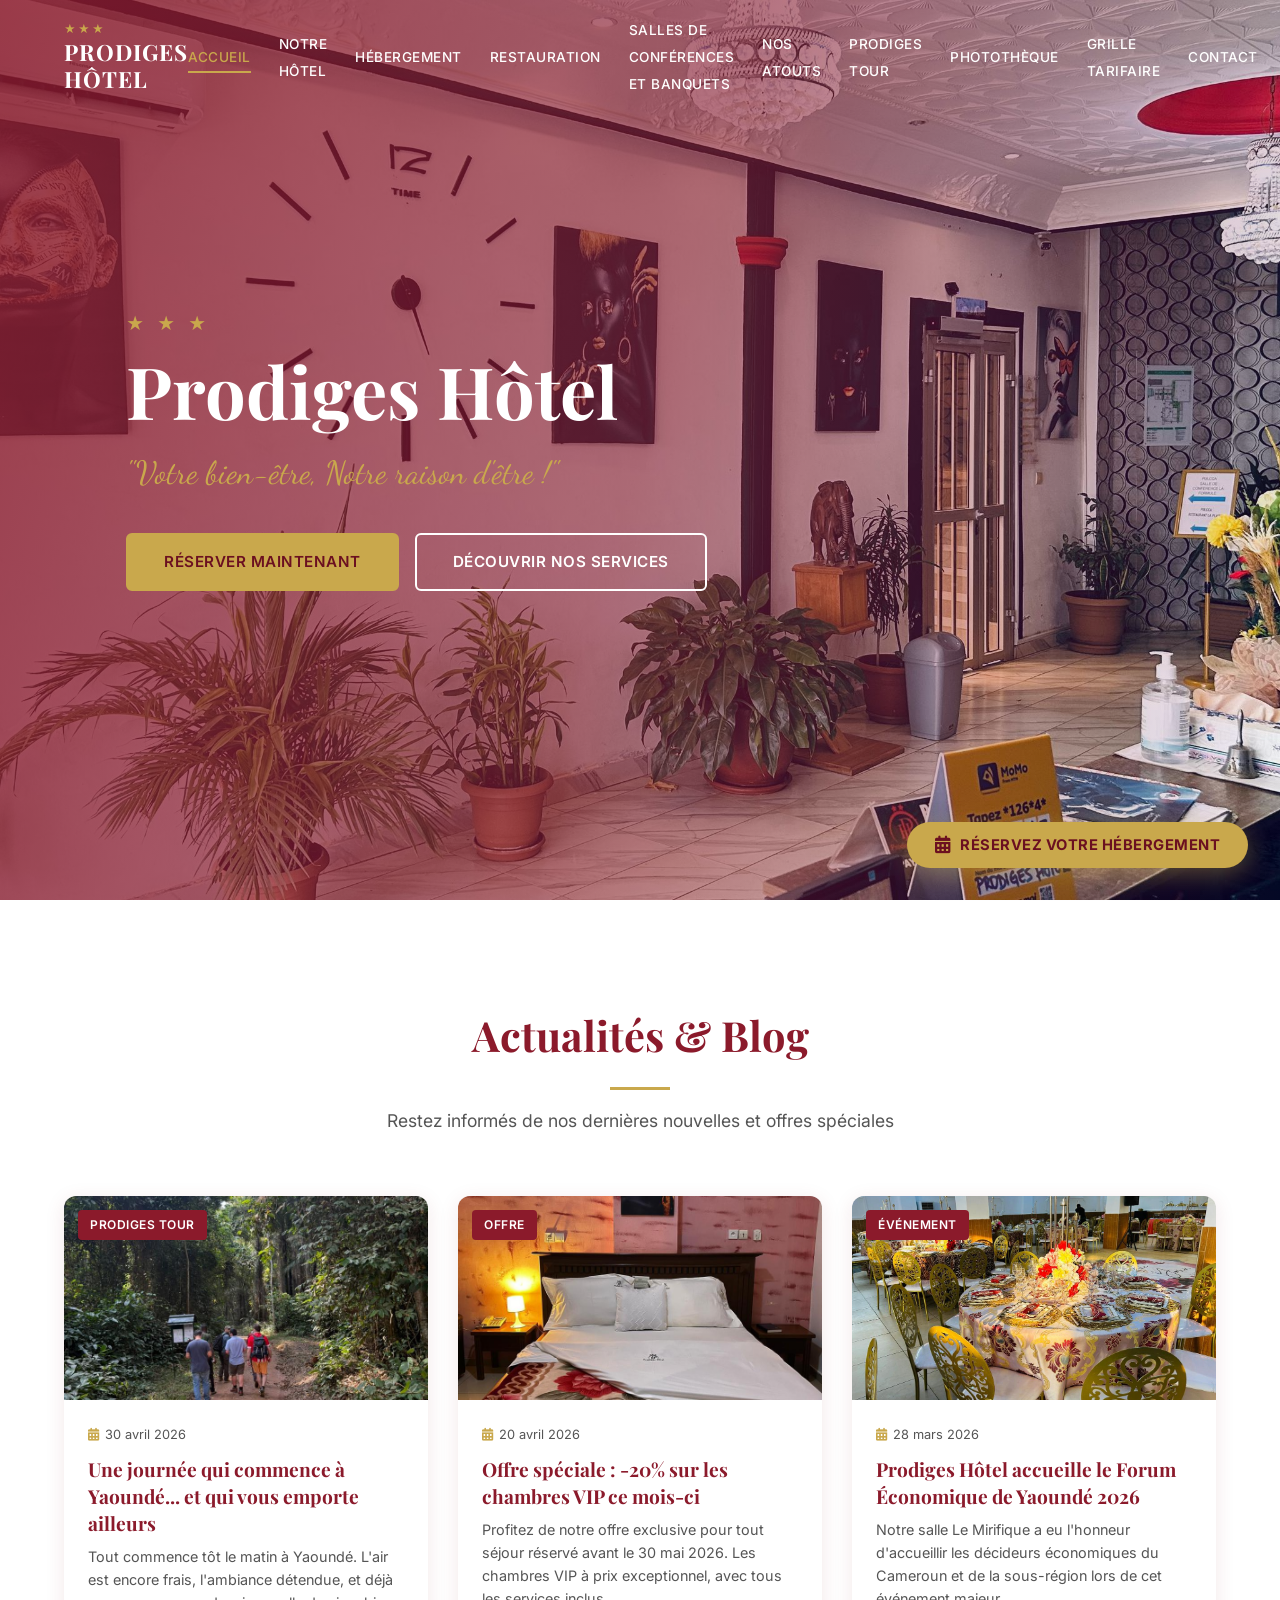
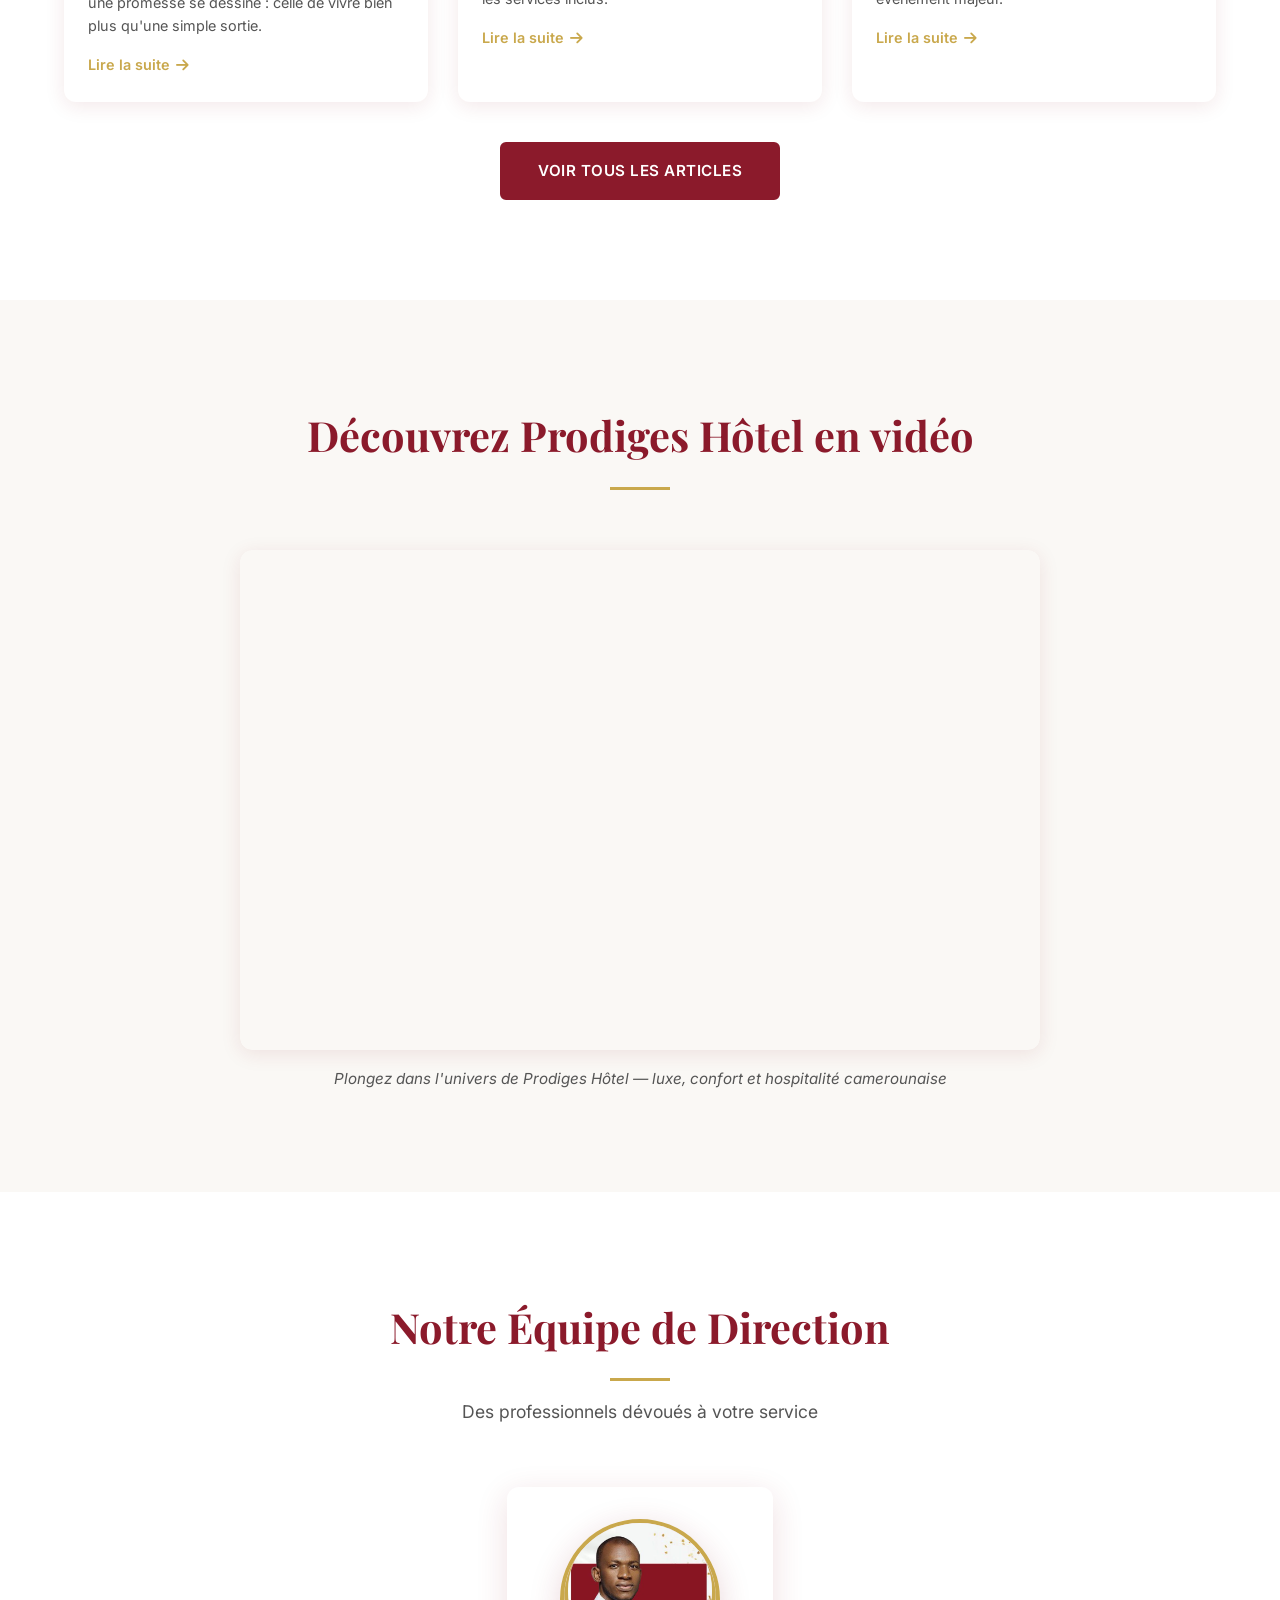
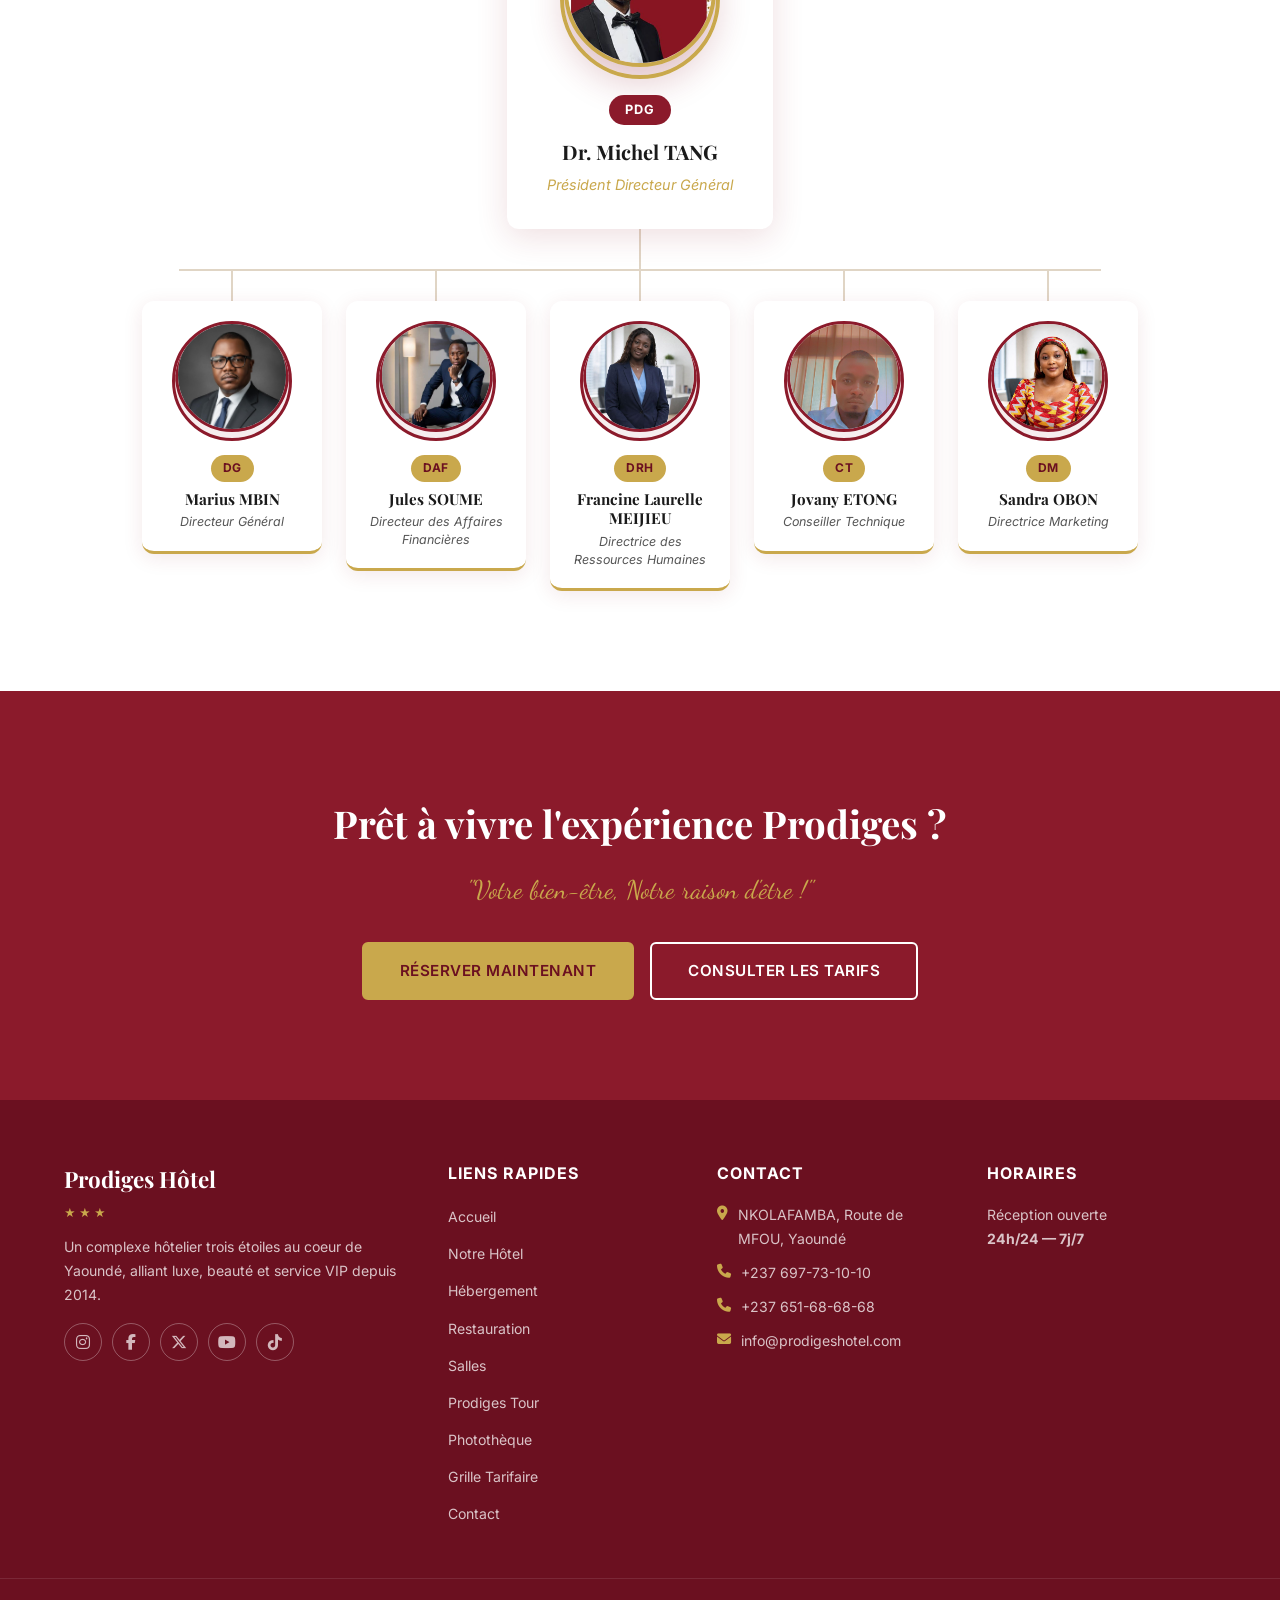
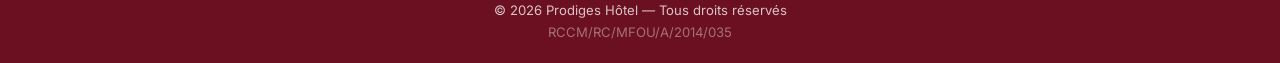
==== index.html @ 9b5c250e "feat: apply 9 corrections — new pricing, room types, esplanade merge, bar, photothèque page CORRECTI" ====
<!DOCTYPE html>
<html lang="fr">
<head>
  <meta charset="UTF-8">
  <meta name="viewport" content="width=device-width, initial-scale=1.0">
  <title>Prodiges Hôtel ★★★ — Yaoundé, Cameroun</title>
  <link rel="preconnect" href="https://fonts.googleapis.com">
  <link rel="preconnect" href="https://fonts.gstatic.com" crossorigin>
  <link href="https://fonts.googleapis.com/css2?family=Dancing+Script:wght@400;700&family=Inter:wght@300;400;500;600;700&family=Playfair+Display:ital,wght@0,400;0,700;1,400&display=swap" rel="stylesheet">
  <link rel="stylesheet" href="https://cdnjs.cloudflare.com/ajax/libs/font-awesome/6.5.1/css/all.min.css">
  <link rel="stylesheet" href="style.css">
</head>
<body>

  <!-- Navigation -->
  <nav id="navbar">
    <div class="container nav-container">
      <a href="index.html" class="logo">
        <div>
          <div class="logo-stars">★★★</div>
          <div class="logo-text">Prodiges Hôtel</div>
        </div>
      </a>
      <button class="hamburger" id="hamburger" aria-label="Menu">
        <span></span><span></span><span></span>
      </button>
      <ul class="nav-links" id="nav-links">
        <li><a href="index.html" class="active">Accueil</a></li>
        <li><a href="notre-hotel.html">Notre Hôtel</a></li>
        <li><a href="hebergement.html">Hébergement</a></li>
        <li><a href="restauration.html">Restauration</a></li>
        <li><a href="salles.html">Salles de conférences et banquets</a></li>
        <li><a href="nos-atouts.html">Nos Atouts</a></li>
        <li><a href="prodiges-tour.html">Prodiges Tour</a></li>
        <li><a href="phototheque.html">Photothèque</a></li>
        <li><a href="tarifs.html">Grille Tarifaire</a></li>
        <li><a href="contact.html">Contact</a></li>
      </ul>
    </div>
  </nav>

  <!-- Hero (conservé tel quel) -->
  <section id="hero">
    <div class="hero-bg"></div>
    <div class="hero-overlay"></div>
    <div class="hero-content">
      <div class="hero-stars">★ ★ ★</div>
      <h1>Prodiges Hôtel</h1>
      <p class="hero-slogan">"Votre bien-être, Notre raison d'être !"</p>
      <div class="hero-buttons">
        <a href="#" class="btn btn-primary" onclick="event.preventDefault();document.getElementById('floating-reserve-btn').click();">Réserver maintenant</a>
        <a href="nos-atouts.html" class="btn btn-outline">Découvrir nos services</a>
      </div>
    </div>
  </section>

  <!-- SECTION A — Blog / Actualités -->
  <section class="section-padding bg-white">
    <div class="container">
      <div class="section-header">
        <h2>Actualités & Blog</h2>
        <span class="accent-line"></span>
        <p>Restez informés de nos dernières nouvelles et offres spéciales</p>
      </div>

      <div class="blog-grid">
        <!-- Article 1 -->
        <article class="blog-card fade-in">
          <div class="blog-card-img">
            <img src="images/tour/hero-tour.jpeg" alt="Prodiges Tour" onerror="this.style.display='none';this.nextElementSibling.style.display='flex';">
            <div class="carousel-placeholder" style="display:none;min-height:200px;"><i class="fas fa-camera"></i><span>Photo bientôt disponible</span></div>
            <span class="blog-badge">Prodiges Tour</span>
          </div>
          <div class="blog-card-body">
            <div class="blog-date"><i class="fas fa-calendar-alt"></i> 30 avril 2026</div>
            <h3>Une journée qui commence à Yaoundé... et qui vous emporte ailleurs</h3>
            <p>Tout commence tôt le matin à Yaoundé. L'air est encore frais, l'ambiance détendue, et déjà une promesse se dessine : celle de vivre bien plus qu'une simple sortie.</p>
            <a href="prodiges-tour.html" class="blog-link">Lire la suite <i class="fas fa-arrow-right"></i></a>
          </div>
        </article>

        <!-- Article 2 -->
        <article class="blog-card fade-in">
          <div class="blog-card-img">
            <img src="images/hebergement/vip-1.jpeg" alt="Offre VIP" onerror="this.style.display='none';this.nextElementSibling.style.display='flex';">
            <div class="carousel-placeholder" style="display:none;min-height:200px;"><i class="fas fa-camera"></i><span>Photo bientôt disponible</span></div>
            <span class="blog-badge">Offre</span>
          </div>
          <div class="blog-card-body">
            <div class="blog-date"><i class="fas fa-calendar-alt"></i> 20 avril 2026</div>
            <h3>Offre spéciale : -20% sur les chambres VIP ce mois-ci</h3>
            <p>Profitez de notre offre exclusive pour tout séjour réservé avant le 30 mai 2026. Les chambres VIP à prix exceptionnel, avec tous les services inclus.</p>
            <a href="hebergement.html" class="blog-link">Lire la suite <i class="fas fa-arrow-right"></i></a>
          </div>
        </article>

        <!-- Article 3 -->
        <article class="blog-card fade-in">
          <div class="blog-card-img">
            <img src="images/salles/mirifique-1.jpeg" alt="Forum Économique" onerror="this.style.display='none';this.nextElementSibling.style.display='flex';">
            <div class="carousel-placeholder" style="display:none;min-height:200px;"><i class="fas fa-camera"></i><span>Photo bientôt disponible</span></div>
            <span class="blog-badge">Événement</span>
          </div>
          <div class="blog-card-body">
            <div class="blog-date"><i class="fas fa-calendar-alt"></i> 28 mars 2026</div>
            <h3>Prodiges Hôtel accueille le Forum Économique de Yaoundé 2026</h3>
            <p>Notre salle Le Mirifique a eu l'honneur d'accueillir les décideurs économiques du Cameroun et de la sous-région lors de cet événement majeur.</p>
            <a href="salles.html" class="blog-link">Lire la suite <i class="fas fa-arrow-right"></i></a>
          </div>
        </article>
      </div>

      <div class="text-center" style="margin-top:10px;">
        <a href="#" class="btn btn-bordeaux" style="border-color:var(--color-primary);">Voir tous les articles</a>
      </div>
    </div>
  </section>

  <!-- Video Section -->
  <section class="section-padding bg-surface">
    <div class="container">
      <div class="section-header">
        <h2>Découvrez Prodiges Hôtel en vidéo</h2>
        <span class="accent-line"></span>
      </div>
      <div class="video-wrapper fade-in">
        <iframe
          width="100%"
          height="500"
          src="https://www.youtube.com/embed/CMqn2gkfCZU?si=ezLZo7fEZYTh0XMW"
          title="Prodiges Hôtel — Yaoundé, Cameroun"
          frameborder="0"
          allow="accelerometer; autoplay; clipboard-write; encrypted-media; gyroscope; picture-in-picture; web-share"
          referrerpolicy="strict-origin-when-cross-origin"
          allowfullscreen
          style="border-radius:12px; display:block; max-width:800px; margin:0 auto; box-shadow: 0 8px 32px rgba(139,26,43,0.15);">
        </iframe>
      </div>
      <p class="video-caption">Plongez dans l'univers de Prodiges Hôtel — luxe, confort et hospitalité camerounaise</p>
    </div>
  </section>

  <!-- SECTION B — Organigramme / Équipe Direction -->
  <section class="section-padding bg-white">
    <div class="container">
      <div class="section-header">
        <h2>Notre Équipe de Direction</h2>
        <span class="accent-line"></span>
        <p>Des professionnels dévoués à votre service</p>
      </div>
      <div class="org-chart" id="org-chart">
        <!-- Rendu dynamiquement par script.js depuis team-data.js -->
      </div>
    </div>
  </section>

  <!-- CTA Section -->
  <section class="section-padding bg-primary text-center">
    <div class="container">
      <h2 style="font-family:var(--font-heading);font-size:2.4rem;color:#fff;margin-bottom:12px;">Prêt à vivre l'expérience Prodiges ?</h2>
      <p class="script-text" style="font-size:1.6rem;margin-bottom:30px;">"Votre bien-être, Notre raison d'être !"</p>
      <div style="display:flex;gap:16px;justify-content:center;flex-wrap:wrap;">
        <a href="#" class="btn btn-primary" onclick="event.preventDefault();document.getElementById('floating-reserve-btn').click();">Réserver maintenant</a>
        <a href="tarifs.html" class="btn btn-outline">Consulter les tarifs</a>
      </div>
    </div>
  </section>

  <!-- Footer -->
  <footer id="footer">
    <div class="container footer-grid">
      <div class="footer-col">
        <h3>Prodiges Hôtel</h3>
        <div class="footer-stars">★ ★ ★</div>
        <p>Un complexe hôtelier trois étoiles au coeur de Yaoundé, alliant luxe, beauté et service VIP depuis 2014.</p>
                <div class="footer-social">
          <a href="https://www.instagram.com/prodigeshotel" aria-label="Instagram" target="_blank" rel="noopener"><i class="fab fa-instagram"></i></a>
          <a href="https://www.facebook.com/prodigeshotel" aria-label="Facebook" target="_blank" rel="noopener"><i class="fab fa-facebook-f"></i></a>
          <a href="https://x.com/prodigeshotel" aria-label="X" target="_blank" rel="noopener"><i class="fab fa-x-twitter"></i></a>
          <a href="https://www.youtube.com/@prodigeshotel" aria-label="YouTube" target="_blank" rel="noopener"><i class="fab fa-youtube"></i></a>
          <a href="https://www.tiktok.com/@prodigeshotel" aria-label="TikTok" target="_blank" rel="noopener"><i class="fab fa-tiktok"></i></a>
        </div>
      </div>
      <div class="footer-col">
        <h4>Liens Rapides</h4>
        <ul>
          <li><a href="index.html">Accueil</a></li>
          <li><a href="notre-hotel.html">Notre Hôtel</a></li>
          <li><a href="hebergement.html">Hébergement</a></li>
          <li><a href="restauration.html">Restauration</a></li>
          <li><a href="salles.html">Salles</a></li>
          <li><a href="prodiges-tour.html">Prodiges Tour</a></li>
          <li><a href="phototheque.html">Photothèque</a></li>
          <li><a href="tarifs.html">Grille Tarifaire</a></li>
          <li><a href="contact.html">Contact</a></li>
        </ul>
      </div>
      <div class="footer-col">
        <h4>Contact</h4>
        <div class="footer-contact-item"><i class="fas fa-location-dot"></i><span>NKOLAFAMBA, Route de MFOU, Yaoundé</span></div>
        <div class="footer-contact-item"><i class="fas fa-phone"></i><span>+237 697-73-10-10</span></div>
        <div class="footer-contact-item"><i class="fas fa-phone"></i><span>+237 651-68-68-68</span></div>
        <div class="footer-contact-item"><i class="fas fa-envelope"></i><span>info@prodigeshotel.com</span></div>
      </div>
      <div class="footer-col">
        <h4>Horaires</h4>
        <p>Réception ouverte<br><strong>24h/24 — 7j/7</strong></p>
      </div>
    </div>
    <div class="footer-bottom">
      <div class="container">
        <p>&copy; 2026 Prodiges Hôtel — Tous droits réservés</p>
        <span>RCCM/RC/MFOU/A/2014/035</span>
      </div>
    </div>
  </footer>

  <!-- Bouton Flottant Réserver -->
  <button class="floating-reserve" id="floating-reserve-btn" aria-label="Réservez votre hébergement">
    <i class="fas fa-calendar-days"></i>
    <span>Réservez votre hébergement</span>
  </button>

  <!-- Modal Réservation -->
  <div class="modal-overlay" id="reservation-modal">
    <div class="modal">
      <button class="modal-close" id="modal-close" aria-label="Fermer">&times;</button>
      <h2>Réservation</h2>
      <p class="modal-subtitle">Remplissez le formulaire ci-dessous et notre équipe vous contactera.</p>
      <form id="reservation-form">
        <div class="form-group">
          <label for="res-name">Nom complet</label>
          <input type="text" id="res-name" name="name" required placeholder="Jean Kamga">
        </div>
        <div class="form-row">
          <div class="form-group">
            <label for="res-email">Email</label>
            <input type="email" id="res-email" name="email" required placeholder="jean@email.com">
          </div>
          <div class="form-group">
            <label for="res-whatsapp">Numéro WhatsApp</label>
            <input type="tel" id="res-whatsapp" name="whatsapp" placeholder="+237 6XX XX XX XX">
          </div>
        </div>
        <div class="form-group">
          <label for="res-pays">Pays</label>
          <input type="text" id="res-pays" name="pays" placeholder="Votre pays">
        </div>
        <div class="form-row">
          <div class="form-group">
            <label for="res-checkin">Date d'arrivée</label>
            <input type="date" id="res-checkin" name="checkin" required>
          </div>
          <div class="form-group">
            <label for="res-checkout">Date de départ</label>
            <input type="date" id="res-checkout" name="checkout" required>
          </div>
        </div>
        <div class="form-row">
          <div class="form-group">
            <label for="res-room">Type de chambre</label>
            <select id="res-room" name="room" required>
              <option value="">Sélectionnez</option>
              <option value="eco-s">Chambre ECO (Eco S)</option>
              <option value="eco-plus">Chambre ECO (ECO+)</option>
              <option value="majestueuse-vip">Chambre majestueuse (VIP)</option>
              <option value="majestueuse-vip-plus">Chambre majestueuse (VIP+)</option>
              <option value="pmr">Chambre PMR</option>
              <option value="ultra-spacieuse">Chambre ultra spacieuse</option>
              <option value="suite-junior">Suite Junior</option>
              <option value="ministerielle">Suite Ministérielle</option>
              <option value="presidentielle">Suite Présidentielle</option>
            </select>
          </div>
          <div class="form-group">
            <label for="res-guests">Nombre de personnes</label>
            <input type="number" id="res-guests" name="guests" min="1" max="10" value="2">
          </div>
        </div>
        <div class="modal-buttons">
          <button type="submit" class="btn btn-bordeaux">Confirmer la demande</button>
          <button type="button" class="btn-cancel" id="modal-cancel">Annuler</button>
        </div>
      </form>
    </div>
  </div>

  <script src="team-data.js"></script>
  <script src="script.js"></script>
  <script src="carousel.js"></script>
</body>
</html>
---- style.css ----
/* ===========================
   CSS Variables & Reset
   =========================== */
:root {
  --color-primary: #8B1A2B;
  --color-primary-dark: #6B1020;
  --color-accent: #C9A84C;
  --color-accent-light: #E8C96A;
  --color-bg: #FFFFFF;
  --color-surface: #FAF8F5;
  --color-text: #1A1A1A;
  --color-text-muted: #555555;
  --color-text-light: #FFFFFF;
  --color-divider: #E0D5C5;

  --font-heading: 'Playfair Display', Georgia, serif;
  --font-body: 'Inter', 'Segoe UI', sans-serif;
  --font-script: 'Dancing Script', cursive;

  --radius-card: 12px;
  --shadow-card: 0 4px 20px rgba(139, 26, 43, 0.10);
  --shadow-hover: 0 8px 30px rgba(139, 26, 43, 0.18);
  --transition: 0.3s ease;
}

*, *::before, *::after {
  margin: 0;
  padding: 0;
  box-sizing: border-box;
}

html { scroll-behavior: smooth; }

body {
  font-family: var(--font-body);
  color: var(--color-text);
  line-height: 1.7;
  overflow-x: hidden;
  background: var(--color-bg);
}

img { max-width: 100%; display: block; }
a { text-decoration: none; color: inherit; }
ul { list-style: none; }

/* ===========================
   Utilities
   =========================== */
.container {
  max-width: 1200px;
  margin: 0 auto;
  padding: 0 24px;
}

.section-padding {
  padding: 100px 0;
}

.bg-surface { background: var(--color-surface); }
.bg-white { background: var(--color-bg); }
.bg-primary { background: var(--color-primary); }
.bg-primary-dark { background: var(--color-primary-dark); }

.text-center { text-align: center; }
.text-white { color: var(--color-text-light); }
.text-accent { color: var(--color-accent); }
.text-muted { color: var(--color-text-muted); }

.section-header {
  text-align: center;
  margin-bottom: 60px;
}

.section-header h2 {
  font-family: var(--font-heading);
  font-size: 2.6rem;
  color: var(--color-primary);
  margin-bottom: 8px;
}

.section-header .accent-line {
  display: block;
  width: 60px;
  height: 3px;
  background: var(--color-accent);
  margin: 16px auto;
}

.section-header p {
  color: var(--color-text-muted);
  font-size: 1.1rem;
  max-width: 600px;
  margin: 0 auto;
}

.section-header.light h2 { color: var(--color-text-light); }
.section-header.light p { color: rgba(255,255,255,0.7); }

.script-text {
  font-family: var(--font-script);
  color: var(--color-accent);
}

/* Buttons */
.btn {
  display: inline-block;
  padding: 14px 36px;
  font-family: var(--font-body);
  font-size: 0.95rem;
  font-weight: 600;
  border: 2px solid transparent;
  border-radius: 6px;
  cursor: pointer;
  transition: all var(--transition);
  letter-spacing: 0.5px;
  text-transform: uppercase;
}

.btn-primary {
  background: var(--color-accent);
  color: var(--color-primary-dark);
  border-color: var(--color-accent);
}

.btn-primary:hover {
  background: var(--color-accent-light);
  border-color: var(--color-accent-light);
  transform: translateY(-2px);
  box-shadow: 0 4px 15px rgba(201, 168, 76, 0.4);
}

.btn-outline {
  background: transparent;
  color: var(--color-text-light);
  border-color: var(--color-text-light);
}

.btn-outline:hover {
  background: var(--color-text-light);
  color: var(--color-primary);
}

.btn-bordeaux {
  background: var(--color-primary);
  color: var(--color-text-light);
  border-color: var(--color-primary);
}

.btn-bordeaux:hover {
  background: var(--color-primary-dark);
  border-color: var(--color-primary-dark);
  transform: translateY(-2px);
}

.btn-sm {
  padding: 10px 24px;
  font-size: 0.85rem;
}

.btn-full { width: 100%; text-align: center; }

/* ===========================
   Navigation
   =========================== */
#navbar {
  position: fixed;
  top: 0;
  left: 0;
  width: 100%;
  z-index: 1000;
  padding: 16px 0;
  transition: all var(--transition);
}

#navbar.scrolled {
  background: var(--color-primary-dark);
  padding: 10px 0;
  box-shadow: 0 2px 20px rgba(0, 0, 0, 0.3);
}

.nav-container {
  display: flex;
  justify-content: space-between;
  align-items: center;
}

.logo {
  display: flex;
  align-items: center;
  gap: 10px;
  color: var(--color-text-light);
}

.logo-text {
  font-family: var(--font-heading);
  font-size: 1.4rem;
  font-weight: 700;
  line-height: 1.2;
  text-transform: uppercase;
  letter-spacing: 1px;
}

.logo-stars {
  color: var(--color-accent);
  font-size: 0.7rem;
  letter-spacing: 2px;
}

.nav-links {
  display: flex;
  gap: 28px;
  align-items: center;
}

.nav-links > li { position: relative; }

.nav-links > li > a {
  color: var(--color-text-light);
  font-size: 0.85rem;
  font-weight: 500;
  letter-spacing: 0.5px;
  text-transform: uppercase;
  position: relative;
  transition: color var(--transition);
  padding: 8px 0;
}

.nav-links > li > a::after {
  content: '';
  position: absolute;
  bottom: 0;
  left: 0;
  width: 0;
  height: 2px;
  background: var(--color-accent);
  transition: width var(--transition);
}

.nav-links > li > a:hover::after,
.nav-links > li > a.active::after {
  width: 100%;
}

.nav-links > li > a:hover,
.nav-links > li > a.active {
  color: var(--color-accent);
}

/* Dropdown */
.dropdown-menu {
  position: absolute;
  top: 100%;
  left: 0;
  min-width: 220px;
  background: var(--color-bg);
  border-radius: 8px;
  box-shadow: 0 8px 30px rgba(0,0,0,0.15);
  padding: 12px 0;
  opacity: 0;
  visibility: hidden;
  transform: translateY(10px);
  transition: all var(--transition);
  z-index: 100;
}

.nav-links > li:hover .dropdown-menu {
  opacity: 1;
  visibility: visible;
  transform: translateY(0);
}

.dropdown-menu a {
  display: block;
  padding: 10px 20px;
  color: var(--color-text);
  font-size: 0.85rem;
  transition: all var(--transition);
}

.dropdown-menu a:hover {
  background: var(--color-surface);
  color: var(--color-primary);
  padding-left: 24px;
}

/* Hamburger */
.hamburger {
  display: none;
  flex-direction: column;
  gap: 5px;
  background: none;
  border: none;
  cursor: pointer;
  padding: 5px;
}

.hamburger span {
  display: block;
  width: 28px;
  height: 2px;
  background: var(--color-text-light);
  transition: all var(--transition);
}

.hamburger.active span:nth-child(1) { transform: rotate(45deg) translate(5px, 5px); }
.hamburger.active span:nth-child(2) { opacity: 0; }
.hamburger.active span:nth-child(3) { transform: rotate(-45deg) translate(5px, -5px); }

/* ===========================
   Hero
   =========================== */
#hero {
  position: relative;
  height: 100vh;
  min-height: 650px;
  display: flex;
  align-items: center;
  overflow: hidden;
}

.hero-bg {
  position: absolute;
  inset: 0;
  background: url('images/hero.jpeg') center/cover no-repeat;
}

.hero-overlay {
  position: absolute;
  inset: 0;
  background: linear-gradient(105deg, rgba(139,26,43,0.85) 0%, rgba(139,26,43,0.6) 50%, transparent 100%);
}

.hero-content {
  position: relative;
  max-width: 650px;
  padding: 0 24px;
  margin-left: 8%;
}

.hero-stars {
  color: var(--color-accent);
  font-size: 1.1rem;
  letter-spacing: 4px;
  margin-bottom: 12px;
}

.hero-content h1 {
  font-family: var(--font-heading);
  font-size: 4.5rem;
  font-weight: 700;
  color: var(--color-text-light);
  line-height: 1.1;
  margin-bottom: 16px;
}

.hero-slogan {
  font-family: var(--font-script);
  font-size: 2rem;
  color: var(--color-accent);
  margin-bottom: 32px;
}

.hero-buttons {
  display: flex;
  gap: 16px;
  flex-wrap: wrap;
}

/* ===========================
   Stats / Counters
   =========================== */
.stats-bar {
  background: var(--color-primary-dark);
  padding: 40px 0;
}

.stats-grid {
  display: grid;
  grid-template-columns: repeat(5, 1fr);
  gap: 20px;
  text-align: center;
}

.stat-item h3 {
  font-family: var(--font-heading);
  font-size: 2.8rem;
  color: var(--color-accent);
  line-height: 1;
  margin-bottom: 6px;
}

.stat-item p {
  color: rgba(255,255,255,0.7);
  font-size: 0.9rem;
  text-transform: uppercase;
  letter-spacing: 1px;
}

/* ===========================
   Page Hero (inner pages)
   =========================== */
.page-hero {
  position: relative;
  height: 400px;
  display: flex;
  align-items: center;
  justify-content: center;
  overflow: hidden;
}

.page-hero-bg {
  position: absolute;
  inset: 0;
  background: url('images/hero.jpeg') center/cover no-repeat;
}

.page-hero-overlay {
  position: absolute;
  inset: 0;
  background: rgba(139,26,43,0.55);
}

.page-hero-content {
  position: relative;
  text-align: center;
  padding: 0 24px;
}

.page-hero-stars {
  color: #fff;
  font-size: 1rem;
  letter-spacing: 4px;
  margin-bottom: 6px;
}

.page-hero-hotel {
  font-family: var(--font-heading);
  font-size: 1.6rem;
  color: #fff;
  font-weight: 700;
  margin-bottom: 10px;
}

.page-hero-slogan {
  font-family: var(--font-script);
  font-size: 1.4rem;
  color: var(--color-accent);
  margin-bottom: 20px;
}

.page-hero-content h1 {
  font-family: var(--font-heading);
  font-size: 3rem;
  color: #fff;
  font-weight: 700;
  margin-bottom: 14px;
}

.page-hero .breadcrumb {
  display: flex;
  justify-content: center;
  align-items: center;
  gap: 8px;
  margin-top: 14px;
}

.page-hero .breadcrumb a {
  color: #fff;
  font-family: var(--font-body);
  font-size: 0.875rem;
  text-decoration: underline;
  text-underline-offset: 3px;
}

.page-hero .breadcrumb a:hover {
  color: var(--color-accent);
}

.page-hero .breadcrumb .breadcrumb-sep {
  color: rgba(255,255,255,0.6);
  font-size: 0.8rem;
}

.page-hero .breadcrumb .breadcrumb-current {
  color: rgba(255,255,255,0.8);
  font-family: var(--font-body);
  font-size: 0.875rem;
}

/* Legacy page-header fallback */
.page-header {
  background: var(--color-primary);
  padding: 140px 0 60px;
  text-align: center;
  position: relative;
  overflow: hidden;
}

.page-header::before {
  content: '';
  position: absolute;
  top: 0;
  right: -10%;
  width: 50%;
  height: 100%;
  background: rgba(201,168,76,0.08);
  transform: skewX(-15deg);
}

.page-header h1 {
  font-family: var(--font-heading);
  font-size: 3rem;
  color: var(--color-text-light);
  margin-bottom: 10px;
  position: relative;
}

.page-header p {
  color: rgba(255,255,255,0.7);
  font-size: 1.1rem;
  position: relative;
}

.page-header .accent-line {
  display: block;
  width: 60px;
  height: 3px;
  background: var(--color-accent);
  margin: 16px auto;
}

.breadcrumb {
  display: flex;
  justify-content: center;
  gap: 8px;
  margin-top: 16px;
  position: relative;
}

.breadcrumb a {
  color: var(--color-accent);
  font-size: 0.85rem;
}

.breadcrumb span {
  color: rgba(255,255,255,0.5);
  font-size: 0.85rem;
}

/* ===========================
   Cards (rooms, amenities)
   =========================== */
.card {
  background: var(--color-bg);
  border-radius: var(--radius-card);
  overflow: hidden;
  box-shadow: var(--shadow-card);
  transition: transform var(--transition), box-shadow var(--transition);
}

.card:hover {
  transform: translateY(-6px);
  box-shadow: var(--shadow-hover);
}

.card-image {
  position: relative;
  overflow: hidden;
  height: 240px;
}

.card-image img {
  width: 100%;
  height: 100%;
  object-fit: cover;
  transition: transform 0.5s ease;
}

.card:hover .card-image img {
  transform: scale(1.06);
}

.card-badge {
  position: absolute;
  top: 16px;
  left: 16px;
  padding: 6px 14px;
  border-radius: 4px;
  font-size: 0.75rem;
  font-weight: 700;
  text-transform: uppercase;
  letter-spacing: 1px;
}

.badge-gold {
  background: var(--color-accent);
  color: var(--color-primary-dark);
}

.badge-premium {
  background: var(--color-primary);
  color: var(--color-text-light);
}

.card-price {
  position: absolute;
  bottom: 16px;
  right: 16px;
  background: var(--color-accent);
  color: var(--color-primary-dark);
  padding: 8px 16px;
  border-radius: 6px;
  font-weight: 700;
  font-size: 1.1rem;
}

.card-price small {
  font-weight: 400;
  font-size: 0.75rem;
}

.card-body {
  padding: 24px;
}

.card-body h3 {
  font-family: var(--font-heading);
  font-size: 1.35rem;
  color: var(--color-primary);
  margin-bottom: 8px;
}

.card-body p {
  color: var(--color-text-muted);
  font-size: 0.92rem;
  margin-bottom: 16px;
}

.card-features {
  display: flex;
  flex-wrap: wrap;
  gap: 12px;
  margin-bottom: 20px;
}

.card-features li {
  font-size: 0.82rem;
  color: var(--color-text-muted);
  display: flex;
  align-items: center;
  gap: 4px;
}

.card-features i { color: var(--color-accent); }

/* ===========================
   Rooms Grid
   =========================== */
.rooms-grid {
  display: grid;
  grid-template-columns: repeat(3, 1fr);
  gap: 30px;
}

/* ===========================
   Amenity Cards (icon cards)
   =========================== */
.amenity-grid {
  display: grid;
  grid-template-columns: repeat(3, 1fr);
  gap: 30px;
}

.amenity-card {
  text-align: center;
  padding: 40px 24px;
  background: var(--color-bg);
  border-radius: var(--radius-card);
  box-shadow: var(--shadow-card);
  transition: transform var(--transition), box-shadow var(--transition);
  border-top: 3px solid transparent;
}

.amenity-card:hover {
  transform: translateY(-5px);
  box-shadow: var(--shadow-hover);
  border-top-color: var(--color-accent);
}

.amenity-icon {
  width: 70px;
  height: 70px;
  margin: 0 auto 20px;
  background: var(--color-surface);
  border-radius: 50%;
  display: flex;
  align-items: center;
  justify-content: center;
  font-size: 1.8rem;
  color: var(--color-primary);
  transition: all var(--transition);
}

.amenity-card:hover .amenity-icon {
  background: var(--color-primary);
  color: var(--color-text-light);
}

.amenity-card h3 {
  font-family: var(--font-heading);
  font-size: 1.15rem;
  margin-bottom: 10px;
  color: var(--color-primary);
}

.amenity-card p {
  font-size: 0.9rem;
  color: var(--color-text-muted);
}

/* ===========================
   Restaurant Section
   =========================== */
.restaurant-block {
  display: grid;
  grid-template-columns: 1fr 1fr;
  gap: 40px;
  align-items: center;
  margin-bottom: 60px;
}

.restaurant-block.reverse { direction: rtl; }
.restaurant-block.reverse > * { direction: ltr; }

.restaurant-img {
  border-radius: var(--radius-card);
  overflow: hidden;
  height: 400px;
}

.restaurant-img img {
  width: 100%;
  height: 100%;
  object-fit: cover;
}

.restaurant-info h3 {
  font-family: var(--font-heading);
  font-size: 1.8rem;
  color: var(--color-primary);
  margin-bottom: 8px;
}

.restaurant-info .capacity {
  display: inline-block;
  background: var(--color-surface);
  padding: 6px 14px;
  border-radius: 20px;
  font-size: 0.85rem;
  color: var(--color-text-muted);
  margin-bottom: 16px;
}

.restaurant-info p {
  color: var(--color-text-muted);
  font-size: 0.95rem;
  margin-bottom: 12px;
  font-style: italic;
}

/* ===========================
   Tables (pricing)
   =========================== */
.price-table {
  width: 100%;
  border-collapse: collapse;
  background: var(--color-bg);
  border-radius: var(--radius-card);
  overflow: hidden;
  box-shadow: var(--shadow-card);
}

.price-table thead {
  background: var(--color-primary);
  color: var(--color-text-light);
}

.price-table th {
  padding: 16px 20px;
  font-size: 0.9rem;
  font-weight: 600;
  text-transform: uppercase;
  letter-spacing: 0.5px;
  text-align: left;
}

.price-table td {
  padding: 14px 20px;
  font-size: 0.92rem;
  border-bottom: 1px solid var(--color-divider);
}

.price-table tbody tr:hover {
  background: var(--color-surface);
}

.price-table .price-value {
  font-weight: 700;
  color: var(--color-primary);
}

.price-table .text-accent {
  font-weight: 700;
}

.price-note {
  margin-top: 16px;
  font-size: 0.85rem;
  color: var(--color-text-muted);
  font-style: italic;
}

/* ===========================
   Tabs (tarifs page)
   =========================== */
.tabs-nav {
  display: flex;
  gap: 4px;
  flex-wrap: wrap;
  margin-bottom: 30px;
  border-bottom: 2px solid var(--color-divider);
  padding-bottom: 0;
}

.tab-btn {
  padding: 12px 24px;
  background: transparent;
  border: none;
  font-family: var(--font-body);
  font-size: 0.9rem;
  font-weight: 600;
  color: var(--color-text-muted);
  cursor: pointer;
  transition: all var(--transition);
  border-bottom: 3px solid transparent;
  margin-bottom: -2px;
  text-transform: uppercase;
  letter-spacing: 0.5px;
}

.tab-btn:hover { color: var(--color-primary); }

.tab-btn.active {
  color: var(--color-primary);
  border-bottom-color: var(--color-accent);
}

.tab-content {
  display: none;
}

.tab-content.active {
  display: block;
  animation: fadeIn 0.4s ease;
}

@keyframes fadeIn {
  from { opacity: 0; transform: translateY(10px); }
  to { opacity: 1; transform: translateY(0); }
}

/* ===========================
   Events / Salles
   =========================== */
.event-highlight {
  display: grid;
  grid-template-columns: 1.2fr 1fr;
  gap: 40px;
  align-items: center;
  background: var(--color-bg);
  border-radius: var(--radius-card);
  overflow: hidden;
  box-shadow: var(--shadow-card);
  margin-bottom: 50px;
}

.event-highlight-img {
  height: 100%;
  min-height: 350px;
}

.event-highlight-img img {
  width: 100%;
  height: 100%;
  object-fit: cover;
}

.event-highlight-info {
  padding: 40px;
}

.event-highlight-info h3 {
  font-family: var(--font-heading);
  font-size: 2rem;
  color: var(--color-primary);
  margin-bottom: 10px;
}

.event-highlight-info .tag {
  display: inline-block;
  background: var(--color-accent);
  color: var(--color-primary-dark);
  padding: 4px 12px;
  border-radius: 4px;
  font-size: 0.8rem;
  font-weight: 700;
  margin-bottom: 16px;
}

.event-highlight-info p {
  color: var(--color-text-muted);
  margin-bottom: 12px;
}

.event-highlight-info .price-big {
  font-family: var(--font-heading);
  font-size: 1.6rem;
  color: var(--color-accent);
  margin-bottom: 20px;
}

/* Conference includes */
.includes-list {
  display: grid;
  grid-template-columns: repeat(3, 1fr);
  gap: 20px;
  margin-top: 30px;
}

.include-card {
  background: var(--color-bg);
  border: 1px solid var(--color-divider);
  border-radius: var(--radius-card);
  padding: 24px;
  text-align: center;
}

.include-card h4 {
  color: var(--color-primary);
  font-size: 1rem;
  margin-bottom: 10px;
}

.include-card ul {
  font-size: 0.85rem;
  color: var(--color-text-muted);
}

.include-card ul li {
  padding: 4px 0;
}

.include-card ul li i {
  color: var(--color-accent);
  margin-right: 6px;
}

/* ===========================
   Contact
   =========================== */
.contact-grid {
  display: grid;
  grid-template-columns: 1fr 1.4fr;
  gap: 40px;
}

.contact-info-list .contact-item {
  display: flex;
  gap: 16px;
  margin-bottom: 28px;
}

.contact-item .icon-circle {
  width: 48px;
  height: 48px;
  border-radius: 50%;
  background: var(--color-surface);
  display: flex;
  align-items: center;
  justify-content: center;
  flex-shrink: 0;
}

.contact-item .icon-circle i {
  color: var(--color-primary);
  font-size: 1.1rem;
}

.contact-item h4 {
  font-size: 0.95rem;
  color: var(--color-primary);
  margin-bottom: 2px;
}

.contact-item p {
  color: var(--color-text-muted);
  font-size: 0.9rem;
}

.social-links {
  display: flex;
  gap: 12px;
  margin-top: 10px;
}

.social-links a {
  width: 44px;
  height: 44px;
  border-radius: 50%;
  border: 2px solid var(--color-primary);
  display: flex;
  align-items: center;
  justify-content: center;
  color: var(--color-primary);
  transition: all var(--transition);
}

.social-links a:hover {
  background: var(--color-primary);
  color: var(--color-text-light);
}

/* Contact form */
.contact-form {
  background: var(--color-bg);
  padding: 40px;
  border-radius: var(--radius-card);
  box-shadow: var(--shadow-card);
}

.form-row {
  display: grid;
  grid-template-columns: 1fr 1fr;
  gap: 16px;
}

.form-group {
  margin-bottom: 18px;
}

.form-group label {
  display: block;
  margin-bottom: 6px;
  font-weight: 600;
  font-size: 0.88rem;
  color: var(--color-text);
}

.form-group input,
.form-group select,
.form-group textarea {
  width: 100%;
  padding: 12px 16px;
  border: 1px solid var(--color-divider);
  border-radius: 6px;
  font-family: var(--font-body);
  font-size: 0.92rem;
  color: var(--color-text);
  transition: border-color var(--transition);
  background: var(--color-bg);
}

.form-group input:focus,
.form-group select:focus,
.form-group textarea:focus {
  outline: none;
  border-color: var(--color-primary);
}

.form-group textarea { resize: vertical; }

.contact-map {
  margin-top: 50px;
  border-radius: var(--radius-card);
  overflow: hidden;
  box-shadow: var(--shadow-card);
}

.contact-map iframe {
  width: 100%;
  border: none;
  display: block;
}

/* ===========================
   Footer
   =========================== */
#footer {
  background: var(--color-primary-dark);
  color: rgba(255,255,255,0.75);
  padding: 60px 0 0;
}

.footer-grid {
  display: grid;
  grid-template-columns: 1.5fr 1fr 1fr 1fr;
  gap: 40px;
}

.footer-col h3 {
  font-family: var(--font-heading);
  font-size: 1.4rem;
  color: var(--color-text-light);
  margin-bottom: 6px;
}

.footer-col .footer-stars {
  color: var(--color-accent);
  font-size: 0.7rem;
  margin-bottom: 12px;
}

.footer-col h4 {
  font-size: 1rem;
  color: var(--color-text-light);
  margin-bottom: 16px;
  text-transform: uppercase;
  letter-spacing: 1px;
}

.footer-col p {
  font-size: 0.88rem;
  line-height: 1.7;
}

.footer-col ul li { margin-bottom: 10px; }

.footer-col ul a {
  font-size: 0.88rem;
  transition: color var(--transition);
}

.footer-col ul a:hover { color: var(--color-accent); }

.footer-contact-item {
  display: flex;
  gap: 10px;
  margin-bottom: 10px;
  font-size: 0.88rem;
}

.footer-contact-item i {
  color: var(--color-accent);
  margin-top: 3px;
}

.footer-social {
  display: flex;
  gap: 10px;
  margin-top: 16px;
}

.footer-social a {
  width: 38px;
  height: 38px;
  border-radius: 50%;
  border: 1px solid rgba(255,255,255,0.3);
  display: flex;
  align-items: center;
  justify-content: center;
  color: rgba(255,255,255,0.7);
  transition: all var(--transition);
}

.footer-social a:hover {
  border-color: var(--color-accent);
  color: var(--color-accent);
}

.footer-bottom {
  margin-top: 40px;
  padding: 20px 0;
  border-top: 1px solid rgba(255,255,255,0.1);
  text-align: center;
  font-size: 0.82rem;
}

.footer-bottom span {
  color: rgba(255,255,255,0.4);
}

/* ===========================
   Intro block (presentation)
   =========================== */
.intro-grid {
  display: grid;
  grid-template-columns: 1fr 1fr;
  gap: 50px;
  align-items: center;
}

.intro-img {
  border-radius: var(--radius-card);
  overflow: hidden;
  box-shadow: var(--shadow-card);
}

.intro-img img {
  width: 100%;
  height: 100%;
  object-fit: cover;
  min-height: 400px;
}

.intro-text h2 {
  font-family: var(--font-heading);
  font-size: 2.2rem;
  color: var(--color-primary);
  margin-bottom: 10px;
}

.intro-text .slogan {
  font-family: var(--font-script);
  color: var(--color-accent);
  font-size: 1.5rem;
  margin-bottom: 20px;
}

.intro-text p {
  color: var(--color-text-muted);
  margin-bottom: 20px;
  font-size: 0.95rem;
}

/* ===========================
   Blog Section
   =========================== */
.blog-grid {
  display: grid;
  grid-template-columns: repeat(3, 1fr);
  gap: 30px;
  margin-bottom: 40px;
}

.blog-card {
  background: var(--color-bg);
  border-radius: var(--radius-card);
  overflow: hidden;
  box-shadow: var(--shadow-card);
  transition: transform var(--transition), box-shadow var(--transition);
}

.blog-card:hover {
  transform: translateY(-5px);
  box-shadow: var(--shadow-hover);
}

.blog-card-img {
  position: relative;
  overflow: hidden;
  aspect-ratio: 16/9;
}

.blog-card-img img {
  width: 100%;
  height: 100%;
  object-fit: cover;
  transition: transform 0.5s ease;
}

.blog-card:hover .blog-card-img img {
  transform: scale(1.05);
}

.blog-badge {
  position: absolute;
  top: 14px;
  left: 14px;
  background: var(--color-primary);
  color: var(--color-text-light);
  padding: 5px 12px;
  border-radius: 4px;
  font-size: 0.75rem;
  font-weight: 600;
  text-transform: uppercase;
  letter-spacing: 0.5px;
}

.blog-card-body {
  padding: 24px;
}

.blog-card-body h3 {
  font-family: var(--font-heading);
  font-size: 1.2rem;
  color: var(--color-primary);
  margin-bottom: 8px;
  line-height: 1.4;
}

.blog-card-body p {
  color: var(--color-text-muted);
  font-size: 0.9rem;
  margin-bottom: 14px;
  line-height: 1.6;
}

.blog-date {
  font-size: 0.8rem;
  color: var(--color-text-muted);
  margin-bottom: 10px;
  display: flex;
  align-items: center;
  gap: 6px;
}

.blog-date i { color: var(--color-accent); }

.blog-link {
  color: var(--color-accent);
  font-weight: 600;
  font-size: 0.9rem;
  display: inline-flex;
  align-items: center;
  gap: 6px;
  transition: gap var(--transition);
}

.blog-link:hover { gap: 10px; }

/* Video Section */
.video-wrapper {
  max-width: 800px;
  margin: 0 auto;
  border-radius: var(--radius-card);
  overflow: hidden;
  box-shadow: var(--shadow-card);
}

.video-wrapper iframe {
  width: 100%;
  aspect-ratio: 16/9;
  display: block;
  border: none;
}

.video-caption {
  text-align: center;
  margin-top: 16px;
  color: var(--color-text-muted);
  font-size: 0.95rem;
  font-style: italic;
}

/* ===========================
   Organigramme
   =========================== */
.org-chart {
  display: flex;
  flex-direction: column;
  align-items: center;
}

/* ---- Niveau 1 : PDG ---- */
.org-pdg-wrap {
  display: flex;
  flex-direction: column;
  align-items: center;
}

.org-card-pdg {
  display: flex;
  flex-direction: column;
  align-items: center;
  text-align: center;
  padding: 32px 40px;
  background: var(--color-bg);
  border-radius: var(--radius-card);
  box-shadow: 0 8px 32px rgba(139, 26, 43, 0.14);
}

.org-photo-pdg {
  width: 160px;
  height: 160px;
  border-radius: 50%;
  border: 4px solid var(--color-accent);
  box-shadow: 0 8px 32px rgba(139, 26, 43, 0.18);
  overflow: hidden;
  margin-bottom: 16px;
  background: rgba(139, 26, 43, 0.10);
  display: flex;
  align-items: center;
  justify-content: center;
}

.org-photo-pdg img {
  width: 100%;
  height: 100%;
  object-fit: cover;
  object-position: center top;
}

.org-badge-pdg {
  display: inline-block;
  background: var(--color-primary);
  color: var(--color-text-light);
  border-radius: 20px;
  padding: 4px 16px;
  font-size: 0.8rem;
  font-weight: 700;
  letter-spacing: 1px;
  margin-bottom: 10px;
}

.org-name-pdg {
  font-family: var(--font-heading);
  font-size: 1.25rem;
  font-weight: 700;
  color: var(--color-text);
  margin-bottom: 4px;
}

.org-role-pdg {
  font-family: var(--font-body);
  font-size: 0.9rem;
  font-style: italic;
  color: var(--color-accent);
}

/* Connecteur vertical PDG → membres */
.org-vline {
  width: 2px;
  height: 40px;
  background: var(--color-divider);
}

/* Ligne horizontale de connexion */
.org-hline-wrap {
  position: relative;
  width: 100%;
  display: flex;
  justify-content: center;
}

.org-hline {
  height: 2px;
  background: var(--color-divider);
  width: 80%;
}

/* ---- Niveau 2 : membres ---- */
.org-members {
  display: flex;
  flex-direction: row;
  justify-content: center;
  gap: 24px;
  flex-wrap: wrap;
  width: 100%;
}

.org-member-col {
  display: flex;
  flex-direction: column;
  align-items: center;
}

.org-member-vline {
  width: 2px;
  height: 30px;
  background: var(--color-divider);
}

.org-card-member {
  background: var(--color-bg);
  border-radius: var(--radius-card);
  padding: 20px;
  text-align: center;
  width: 180px;
  box-shadow: var(--shadow-card);
  border-bottom: 3px solid var(--color-accent);
  transition: transform var(--transition), box-shadow var(--transition);
}

.org-card-member:hover {
  transform: translateY(-4px);
  box-shadow: var(--shadow-hover);
}

.org-photo-member {
  width: 120px;
  height: 120px;
  border-radius: 50%;
  border: 3px solid var(--color-primary);
  overflow: hidden;
  margin: 0 auto 12px;
  background: rgba(139, 26, 43, 0.08);
  display: flex;
  align-items: center;
  justify-content: center;
}

.org-photo-member img {
  width: 100%;
  height: 100%;
  object-fit: cover;
  object-position: center top;
}

.org-badge-member {
  display: inline-block;
  background: var(--color-accent);
  color: var(--color-primary-dark);
  border-radius: 20px;
  padding: 3px 12px;
  font-size: 0.75rem;
  font-weight: 700;
  letter-spacing: 0.5px;
  margin-bottom: 8px;
}

.org-name-member {
  font-family: var(--font-heading);
  font-size: 0.95rem;
  font-weight: 700;
  color: var(--color-text);
  margin-bottom: 4px;
  line-height: 1.3;
}

.org-role-member {
  font-family: var(--font-body);
  font-size: 0.78rem;
  font-style: italic;
  color: var(--color-text-muted);
  line-height: 1.4;
}

/* ===========================
   Floating Reserve Button
   =========================== */
.floating-reserve {
  position: fixed;
  bottom: 32px;
  right: 32px;
  z-index: 900;
  display: flex;
  align-items: center;
  gap: 10px;
  padding: 14px 28px;
  background: var(--color-accent);
  color: var(--color-primary-dark);
  font-family: var(--font-body);
  font-weight: 700;
  font-size: 0.92rem;
  border: none;
  border-radius: 50px;
  cursor: pointer;
  box-shadow: 0 6px 25px rgba(201, 168, 76, 0.4);
  transition: all var(--transition);
  animation: slideInUp 0.5s ease-out;
  text-transform: uppercase;
  letter-spacing: 0.5px;
}

.floating-reserve:hover {
  background: var(--color-primary);
  color: var(--color-text-light);
  transform: translateY(-2px);
  box-shadow: 0 8px 30px rgba(139, 26, 43, 0.35);
}

.floating-reserve i { font-size: 1.1rem; }

@keyframes slideInUp {
  from { transform: translateY(80px); opacity: 0; }
  to { transform: translateY(0); opacity: 1; }
}

/* Reservation Modal */
.modal-overlay {
  display: none;
  position: fixed;
  inset: 0;
  z-index: 2000;
  background: rgba(0, 0, 0, 0.6);
  align-items: center;
  justify-content: center;
  padding: 20px;
}

.modal-overlay.active {
  display: flex;
}

.modal {
  background: var(--color-bg);
  border-radius: var(--radius-card);
  max-width: 520px;
  width: 100%;
  padding: 40px;
  position: relative;
  box-shadow: 0 20px 60px rgba(0, 0, 0, 0.3);
  animation: fadeIn 0.3s ease;
  max-height: 90vh;
  overflow-y: auto;
}

.modal-close {
  position: absolute;
  top: 16px;
  right: 20px;
  background: none;
  border: none;
  font-size: 1.8rem;
  color: var(--color-text-muted);
  cursor: pointer;
  transition: color var(--transition);
  line-height: 1;
}

.modal-close:hover { color: var(--color-primary); }

.modal h2 {
  font-family: var(--font-heading);
  font-size: 1.6rem;
  color: var(--color-primary);
  margin-bottom: 6px;
}

.modal .modal-subtitle {
  color: var(--color-text-muted);
  font-size: 0.9rem;
  margin-bottom: 24px;
}

.modal-buttons {
  display: flex;
  gap: 12px;
  margin-top: 8px;
}

.btn-cancel {
  background: none;
  border: none;
  color: var(--color-text-muted);
  font-family: var(--font-body);
  font-size: 0.9rem;
  cursor: pointer;
  padding: 14px 24px;
  transition: color var(--transition);
}

.btn-cancel:hover { color: var(--color-primary); }

/* ===========================
   Animations
   =========================== */
.fade-in {
  opacity: 0;
  transform: translateY(25px);
  transition: opacity 0.6s ease, transform 0.6s ease;
}

.fade-in.visible {
  opacity: 1;
  transform: translateY(0);
}

/* ===========================
   Responsive
   =========================== */
@media (max-width: 992px) {
  .rooms-grid { grid-template-columns: repeat(2, 1fr); }
  .amenity-grid { grid-template-columns: repeat(2, 1fr); }
  .stats-grid { grid-template-columns: repeat(3, 1fr); }
  .footer-grid { grid-template-columns: repeat(2, 1fr); }
  .intro-grid { grid-template-columns: 1fr; }
  .restaurant-block { grid-template-columns: 1fr; }
  .restaurant-block.reverse { direction: ltr; }
  .event-highlight { grid-template-columns: 1fr; }
  .contact-grid { grid-template-columns: 1fr; }
  .includes-list { grid-template-columns: repeat(2, 1fr); }
  .blog-grid { grid-template-columns: repeat(2, 1fr); }
  .org-card { min-width: 160px; max-width: 180px; }
  .org-card.director { min-width: 180px; max-width: 200px; }
}

@media (max-width: 768px) {
  .hamburger { display: flex; }

  .nav-links {
    position: fixed;
    top: 0;
    right: -100%;
    width: 300px;
    height: 100vh;
    background: var(--color-primary-dark);
    flex-direction: column;
    padding: 80px 24px 30px;
    gap: 0;
    transition: right var(--transition);
    overflow-y: auto;
  }

  .nav-links.active { right: 0; }

  .nav-links > li {
    padding: 12px 0;
    border-bottom: 1px solid rgba(255,255,255,0.1);
  }

  .dropdown-menu {
    position: static;
    opacity: 1;
    visibility: visible;
    transform: none;
    box-shadow: none;
    background: rgba(255,255,255,0.05);
    border-radius: 0;
    padding: 0;
    margin-top: 8px;
  }

  .dropdown-menu a {
    color: rgba(255,255,255,0.7);
    padding: 8px 16px;
  }

  .dropdown-menu a:hover {
    background: rgba(255,255,255,0.1);
    color: var(--color-accent);
  }

  .hero-content h1 { font-size: 3rem; }
  .hero-slogan { font-size: 1.5rem; }
  .hero-content { margin-left: 0; }
  .hero-overlay { background: rgba(139,26,43,0.75); }
  .page-hero { height: 350px; }
  .page-hero-content h1 { font-size: 2.4rem; }
  .page-hero-slogan { font-size: 1.2rem; }

  .section-header h2 { font-size: 2rem; }
  .rooms-grid { grid-template-columns: 1fr; }
  .stats-grid { grid-template-columns: repeat(2, 1fr); }
  .amenity-grid { grid-template-columns: 1fr; }
  .form-row { grid-template-columns: 1fr; }
  .footer-grid { grid-template-columns: 1fr; }
  .tabs-nav { gap: 0; }
  .tab-btn { padding: 10px 14px; font-size: 0.8rem; }
  .includes-list { grid-template-columns: 1fr; }
  .page-header h1 { font-size: 2.2rem; }
  .blog-grid { grid-template-columns: 1fr; }
  .org-hline-wrap, .org-hline, .org-member-vline { display: none; }
  .org-vline { height: 20px; }
  .org-members { grid-template-columns: 1fr 1fr; display: grid; gap: 16px; }
  .org-member-col { display: contents; }
  .org-card-member { width: 100%; }
  .org-photo-pdg { width: 120px; height: 120px; }
  .org-photo-member { width: 90px; height: 90px; }
  .floating-reserve span { display: none; }
  .floating-reserve { padding: 16px; width: 56px; height: 56px; justify-content: center; }
  .floating-reserve i { font-size: 1.3rem; margin: 0; }
}

@media (max-width: 480px) {
  .hero-content h1 { font-size: 2.2rem; }
  .hero-slogan { font-size: 1.2rem; }
  .btn { padding: 12px 24px; font-size: 0.85rem; }
  .hero-buttons { flex-direction: column; }
  .page-hero { height: 300px; }
  .page-hero-content h1 { font-size: 1.8rem; }
  .page-hero-hotel { font-size: 1.3rem; }
  .page-hero-slogan { font-size: 1.1rem; }
  .stats-grid { grid-template-columns: 1fr 1fr; }
  .stat-item h3 { font-size: 2rem; }
}

/* ===========================
   Carousel
   =========================== */
.carousel {
  position: relative;
  width: 100%;
  height: 100%;
  overflow: hidden;
  border-radius: 12px;
}
.carousel-track {
  position: relative;
  width: 100%;
  height: 100%;
}
.carousel-slide {
  position: absolute;
  inset: 0;
  opacity: 0;
  transition: opacity 0.5s ease;
}
.carousel-slide.active {
  position: relative;
  opacity: 1;
  z-index: 1;
}
.carousel-slide img {
  width: 100%;
  height: 100%;
  object-fit: cover;
  display: block;
}
.carousel-placeholder {
  display: none;
  width: 100%;
  height: 100%;
  min-height: 220px;
  flex-direction: column;
  align-items: center;
  justify-content: center;
  gap: 12px;
  background: linear-gradient(135deg, #8B1A2B 0%, #6B1020 100%);
  color: #fff;
}
.carousel-placeholder i {
  font-size: 2.4rem;
  opacity: 0.7;
}
.carousel-placeholder span {
  font-family: var(--font-body);
  font-size: 0.95rem;
  opacity: 0.85;
}
.carousel-prev,
.carousel-next {
  position: absolute;
  top: 50%;
  transform: translateY(-50%);
  z-index: 3;
  width: 36px;
  height: 36px;
  border-radius: 50%;
  border: none;
  background: var(--color-primary);
  color: #fff;
  font-size: 0.9rem;
  cursor: pointer;
  display: flex;
  align-items: center;
  justify-content: center;
  transition: background 0.3s;
  opacity: 0;
}
.carousel:hover .carousel-prev,
.carousel:hover .carousel-next {
  opacity: 1;
}
.carousel-prev { left: 8px; }
.carousel-next { right: 8px; }
.carousel-prev:hover,
.carousel-next:hover {
  background: var(--color-accent);
}
.carousel-dots {
  position: absolute;
  bottom: 10px;
  left: 50%;
  transform: translateX(-50%);
  z-index: 3;
  display: flex;
  gap: 6px;
}
.carousel-dot {
  width: 9px;
  height: 9px;
  border-radius: 50%;
  background: rgba(255,255,255,0.5);
  cursor: pointer;
  transition: background 0.3s;
}
.carousel-dot.active {
  background: var(--color-accent);
}

/* ===========================
   Lightbox
   =========================== */
.lightbox-overlay {
  position: fixed;
  inset: 0;
  z-index: 10000;
  background: rgba(0,0,0,0.92);
  display: flex;
  align-items: center;
  justify-content: center;
  opacity: 0;
  visibility: hidden;
  transition: opacity 0.3s, visibility 0.3s;
}
.lightbox-overlay.active {
  opacity: 1;
  visibility: visible;
}
.lightbox-img {
  max-width: 90vw;
  max-height: 85vh;
  object-fit: contain;
  border-radius: 8px;
  box-shadow: 0 12px 48px rgba(0,0,0,0.5);
}
.lightbox-close {
  position: absolute;
  top: 18px;
  right: 24px;
  background: none;
  border: none;
  color: #fff;
  font-size: 2.4rem;
  cursor: pointer;
  z-index: 2;
  line-height: 1;
  transition: color 0.3s;
}
.lightbox-close:hover { color: var(--color-accent); }
.lightbox-prev,
.lightbox-next {
  position: absolute;
  top: 50%;
  transform: translateY(-50%);
  background: var(--color-primary);
  border: none;
  color: #fff;
  width: 48px;
  height: 48px;
  border-radius: 50%;
  font-size: 1.2rem;
  cursor: pointer;
  display: flex;
  align-items: center;
  justify-content: center;
  transition: background 0.3s;
  z-index: 2;
}
.lightbox-prev { left: 20px; }
.lightbox-next { right: 20px; }
.lightbox-prev:hover,
.lightbox-next:hover { background: var(--color-accent); }

/* Atouts gallery grid */
.atouts-gallery {
  display: grid;
  grid-template-columns: repeat(2, 1fr);
  gap: 30px;
}
.atouts-gallery-item {
  border-radius: 12px;
  overflow: hidden;
  background: #fff;
  box-shadow: 0 4px 20px rgba(0,0,0,0.08);
}
.atouts-gallery-item .carousel {
  height: 280px;
  border-radius: 12px 12px 0 0;
}
.atouts-gallery-item h3 {
  font-family: var(--font-heading);
  font-size: 1.2rem;
  color: var(--color-primary);
  text-align: center;
  padding: 16px 12px;
  margin: 0;
}

@media (max-width: 768px) {
  .carousel-prev,
  .carousel-next {
    opacity: 1;
    width: 32px;
    height: 32px;
  }
  .lightbox-prev,
  .lightbox-next {
    width: 38px;
    height: 38px;
  }
  .atouts-gallery {
    grid-template-columns: 1fr;
  }
}

/* ===========================
   Prodiges Tour Page
   =========================== */
.tour-hero {
  position: relative;
  height: 100vh;
  min-height: 650px;
  display: flex;
  align-items: center;
  justify-content: center;
  text-align: center;
  overflow: hidden;
}
.tour-hero-bg {
  position: absolute;
  inset: 0;
  background: url('images/tour/hero-tour.jpeg') center/cover no-repeat;
}
.tour-hero-overlay {
  position: absolute;
  inset: 0;
  background: rgba(139, 26, 43, 0.55);
}
.tour-hero-content {
  position: relative;
  max-width: 750px;
  padding: 0 24px;
}
.tour-hero-content h1 {
  font-family: var(--font-heading);
  font-size: 4.5rem;
  color: #fff;
  margin-bottom: 8px;
}
.tour-hero-sub {
  display: block;
  font-family: var(--font-body);
  font-size: 0.875rem;
  color: var(--color-accent);
  letter-spacing: 4px;
  text-transform: uppercase;
  margin-bottom: 20px;
}
.tour-hero-slogan {
  font-family: var(--font-script);
  font-size: 2.25rem;
  color: #fff;
  margin-bottom: 12px;
}
.tour-hero-accroche {
  font-family: var(--font-body);
  font-size: 1.125rem;
  font-style: italic;
  color: rgba(255,255,255,0.9);
  margin-bottom: 32px;
}
.tour-hero-buttons {
  display: flex;
  gap: 16px;
  justify-content: center;
  flex-wrap: wrap;
}
.btn-accent {
  background: var(--color-accent);
  color: var(--color-primary);
  font-weight: 600;
  border: 2px solid var(--color-accent);
  padding: 14px 32px;
  border-radius: 6px;
  text-decoration: none;
  transition: background 0.3s, color 0.3s;
}
.btn-accent:hover {
  background: #d4b55a;
}
.btn-outline-alt {
  background: transparent;
  border: 2px solid var(--color-primary);
  color: var(--color-primary);
}
.btn-outline-alt:hover {
  background: var(--color-primary);
  color: #fff;
}

/* Tour Concept */
.tour-concept-grid {
  display: grid;
  grid-template-columns: 1.5fr 1fr;
  gap: 50px;
  align-items: center;
}
.tour-concept-text h2 {
  font-family: var(--font-heading);
  font-size: 2rem;
  color: var(--color-primary);
  margin-bottom: 10px;
}
.tour-concept-motto {
  font-family: var(--font-script);
  font-size: 1.4rem;
  color: var(--color-accent);
  margin-bottom: 20px;
}
.tour-concept-text p {
  color: var(--color-text);
  line-height: 1.8;
  margin-bottom: 14px;
}
.tour-concept-stats {
  display: flex;
  flex-direction: column;
  gap: 24px;
}
.tour-stat {
  text-align: center;
  padding: 24px 20px;
  background: var(--color-surface);
  border-radius: 12px;
  border-left: 4px solid var(--color-accent);
}
.tour-stat h3 {
  font-family: var(--font-heading);
  font-size: 2.4rem;
  color: var(--color-primary);
  margin-bottom: 4px;
}
.tour-stat p {
  font-size: 0.95rem;
  color: var(--color-text-muted);
}

/* Tour Destinations */
.tour-destinations-grid {
  display: grid;
  grid-template-columns: repeat(3, 1fr);
  gap: 28px;
}
.tour-dest-card {
  background: #fff;
  border-radius: 14px;
  overflow: hidden;
  box-shadow: 0 6px 24px rgba(0,0,0,0.08);
  transition: transform 0.3s, box-shadow 0.3s;
}
.tour-dest-card:hover {
  transform: translateY(-6px);
  box-shadow: 0 12px 36px rgba(0,0,0,0.12);
}
.tour-dest-img {
  position: relative;
  height: 280px;
}
.tour-dest-img .carousel {
  height: 100%;
  border-radius: 0;
}
.tour-dest-badge {
  position: absolute;
  top: 14px;
  left: 14px;
  z-index: 4;
  background: var(--color-primary);
  color: #fff;
  font-size: 0.75rem;
  font-weight: 600;
  padding: 6px 14px;
  border-radius: 20px;
  text-transform: uppercase;
  letter-spacing: 0.5px;
}
.tour-dest-body {
  padding: 22px 20px 24px;
}
.tour-dest-body h3 {
  font-family: var(--font-heading);
  font-size: 1.3rem;
  color: var(--color-primary);
  margin-bottom: 10px;
}
.tour-dest-body p {
  color: var(--color-text);
  font-size: 0.92rem;
  line-height: 1.65;
  margin-bottom: 12px;
}
.tour-dest-loc {
  display: block;
  font-size: 0.85rem;
  color: var(--color-accent);
  font-weight: 500;
}
.tour-dest-loc i {
  margin-right: 5px;
}

/* Tour Pack */
.tour-pack-section {
  background: var(--color-primary);
}
.tour-pack-grid {
  display: grid;
  grid-template-columns: 1fr 1fr;
  gap: 40px;
}
.tour-pack-col h3 {
  font-family: var(--font-heading);
  font-size: 1.3rem;
  color: #fff;
  margin-bottom: 20px;
}
.tour-pack-list {
  list-style: none;
  padding: 0;
}
.tour-pack-list li {
  color: rgba(255,255,255,0.9);
  padding: 8px 0;
  font-size: 0.95rem;
  display: flex;
  align-items: center;
  gap: 10px;
  border-bottom: 1px solid rgba(255,255,255,0.1);
}
.tour-pack-list li i.fa-check {
  color: var(--color-accent);
  font-size: 0.8rem;
  flex-shrink: 0;
}
.tour-pack-list.tour-pack-optional li i.fa-plus {
  color: rgba(255,255,255,0.45);
  font-size: 0.75rem;
}
.tour-equip-img {
  margin-top: 20px;
  border-radius: 8px;
  overflow: hidden;
}
.tour-equip-img img {
  width: 100%;
  height: 180px;
  object-fit: cover;
  border-radius: 8px;
}

/* Tour Pricing */
.tour-pricing-grid {
  display: grid;
  grid-template-columns: repeat(3, 1fr);
  gap: 28px;
  align-items: start;
}
.tour-price-card {
  background: #fff;
  border-radius: 16px;
  padding: 36px 28px;
  text-align: center;
  box-shadow: 0 4px 20px rgba(0,0,0,0.06);
  border: 2px solid transparent;
  transition: transform 0.3s, box-shadow 0.3s;
  position: relative;
}
.tour-price-card:hover {
  transform: translateY(-4px);
  box-shadow: 0 8px 32px rgba(0,0,0,0.1);
}
.tour-price-featured {
  border-color: var(--color-accent);
  transform: scale(1.04);
  box-shadow: 0 8px 36px rgba(201,168,76,0.2);
}
.tour-price-featured:hover {
  transform: scale(1.04) translateY(-4px);
}
.tour-price-badge {
  position: absolute;
  top: -14px;
  left: 50%;
  transform: translateX(-50%);
  background: var(--color-accent);
  color: var(--color-primary);
  font-size: 0.75rem;
  font-weight: 700;
  padding: 6px 20px;
  border-radius: 20px;
  letter-spacing: 1px;
}
.tour-price-icon {
  font-size: 2.4rem;
  margin-bottom: 12px;
}
.tour-price-card h3 {
  font-family: var(--font-heading);
  font-size: 1.15rem;
  color: var(--color-primary);
  margin-bottom: 16px;
}
.tour-price-amount {
  font-family: var(--font-heading);
  font-size: 3rem;
  font-weight: 700;
  color: var(--color-primary);
  line-height: 1;
}
.tour-price-currency {
  font-size: 0.95rem;
  font-weight: 600;
  color: var(--color-text-muted);
  margin-bottom: 6px;
}
.tour-price-euro {
  font-size: 0.9rem;
  color: var(--color-accent);
  font-weight: 500;
  margin-bottom: 12px;
}
.tour-price-note {
  font-size: 0.82rem;
  color: var(--color-text-muted);
  margin-bottom: 20px;
}

/* Tour Form */
.tour-form {
  max-width: 640px;
  margin: 0 auto;
}
.tour-contacts {
  max-width: 640px;
  margin: 30px auto 0;
  text-align: center;
  display: flex;
  flex-wrap: wrap;
  gap: 20px;
  justify-content: center;
}
.tour-contact-item {
  font-size: 0.92rem;
  color: var(--color-text-muted);
}
.tour-contact-item i {
  color: var(--color-accent);
  margin-right: 6px;
}

/* Tour CTA */
.tour-cta {
  position: relative;
  padding: 100px 24px;
  text-align: center;
  background: url('images/tour/hero-tour.jpeg') center/cover no-repeat;
}
.tour-cta-overlay {
  position: absolute;
  inset: 0;
  background: rgba(60, 10, 18, 0.8);
}
.tour-cta-content {
  position: relative;
}
.tour-cta h2 {
  font-family: var(--font-heading);
  font-size: 2.4rem;
  color: #fff;
  margin-bottom: 8px;
}

/* Tour Responsive */
@media (max-width: 992px) {
  .tour-destinations-grid {
    grid-template-columns: 1fr;
    max-width: 480px;
    margin: 0 auto;
  }
  .tour-pricing-grid {
    grid-template-columns: 1fr;
    max-width: 380px;
    margin: 0 auto;
  }
  .tour-price-featured {
    transform: none;
  }
  .tour-price-featured:hover {
    transform: translateY(-4px);
  }
}
@media (max-width: 768px) {
  .tour-hero-content h1 { font-size: 2.8rem; }
  .tour-hero-slogan { font-size: 1.5rem; }
  .tour-concept-grid {
    grid-template-columns: 1fr;
    gap: 30px;
  }
  .tour-concept-stats {
    flex-direction: row;
    flex-wrap: wrap;
    justify-content: center;
  }
  .tour-stat { flex: 1 1 140px; }
  .tour-pack-grid {
    grid-template-columns: 1fr;
  }
}

/* ===========================
   Photothèque — Photo Grid
   =========================== */
.photo-grid {
  display: grid;
  grid-template-columns: repeat(3, 1fr);
  gap: 16px;
}
.photo-grid-item {
  border-radius: 10px;
  overflow: hidden;
  cursor: pointer;
  position: relative;
  background: var(--color-surface);
}
.photo-grid-item img {
  width: 100%;
  height: 220px;
  object-fit: cover;
  display: block;
  transition: transform 0.3s ease;
}
.photo-grid-item:hover img {
  transform: scale(1.05);
}
@media (max-width: 768px) {
  .photo-grid { grid-template-columns: repeat(2, 1fr); }
}
@media (max-width: 480px) {
  .photo-grid { grid-template-columns: 1fr; }
}

@media (prefers-reduced-motion: reduce) {
  *, *::before, *::after {
    transition-duration: 0.01ms !important;
    animation-duration: 0.01ms !important;
  }
  html { scroll-behavior: auto; }
}
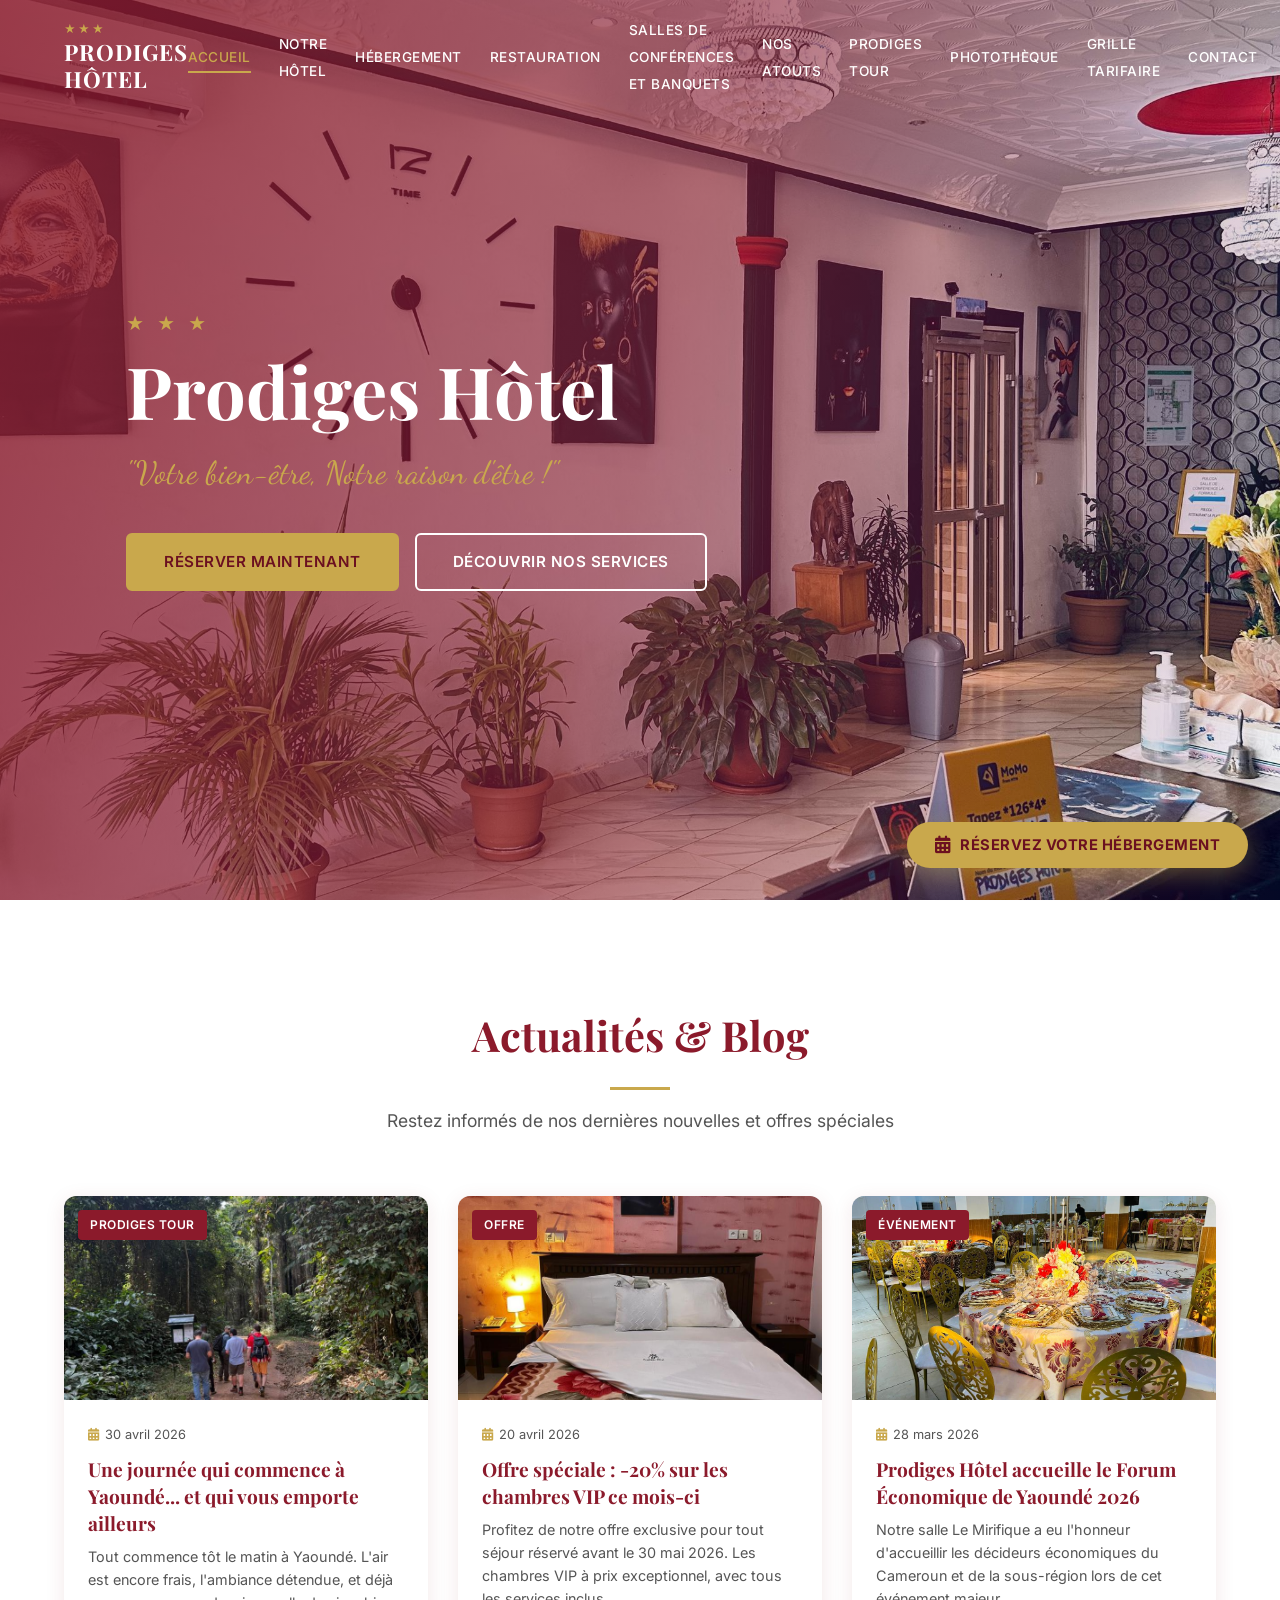
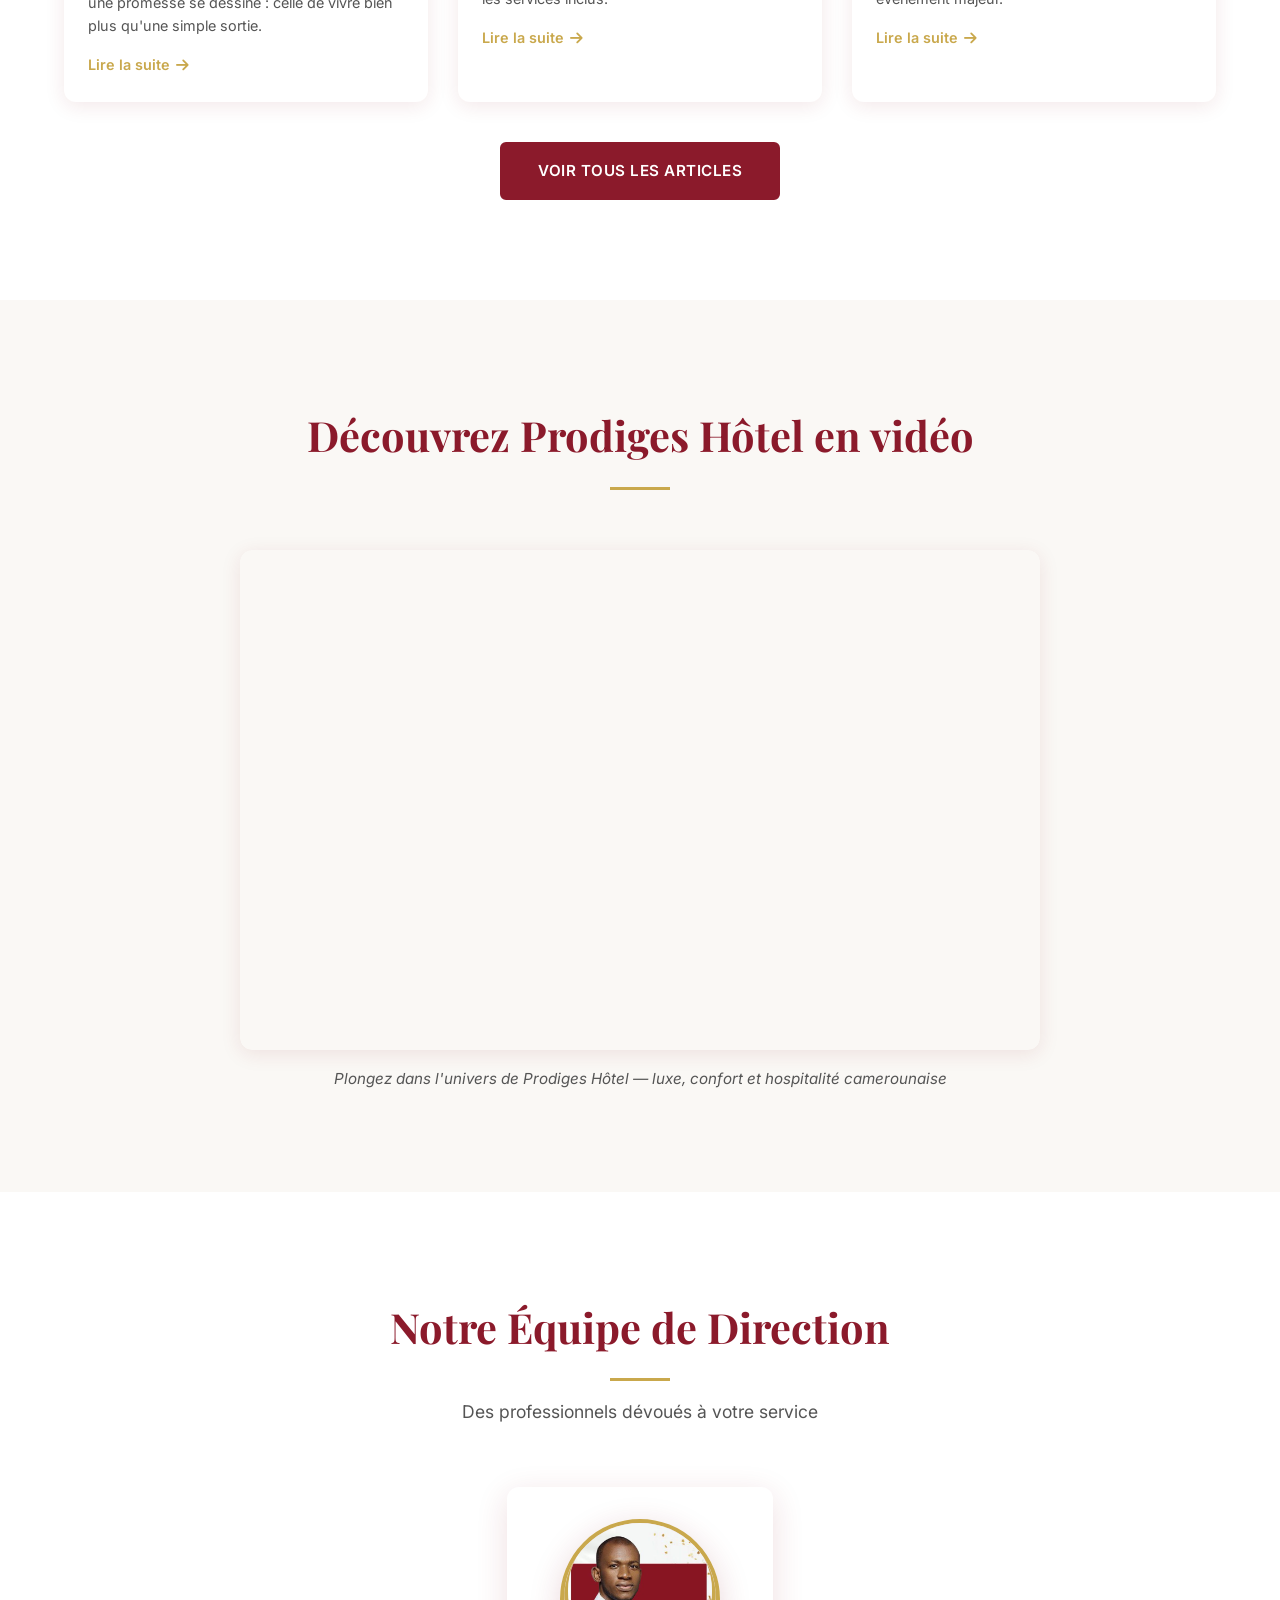
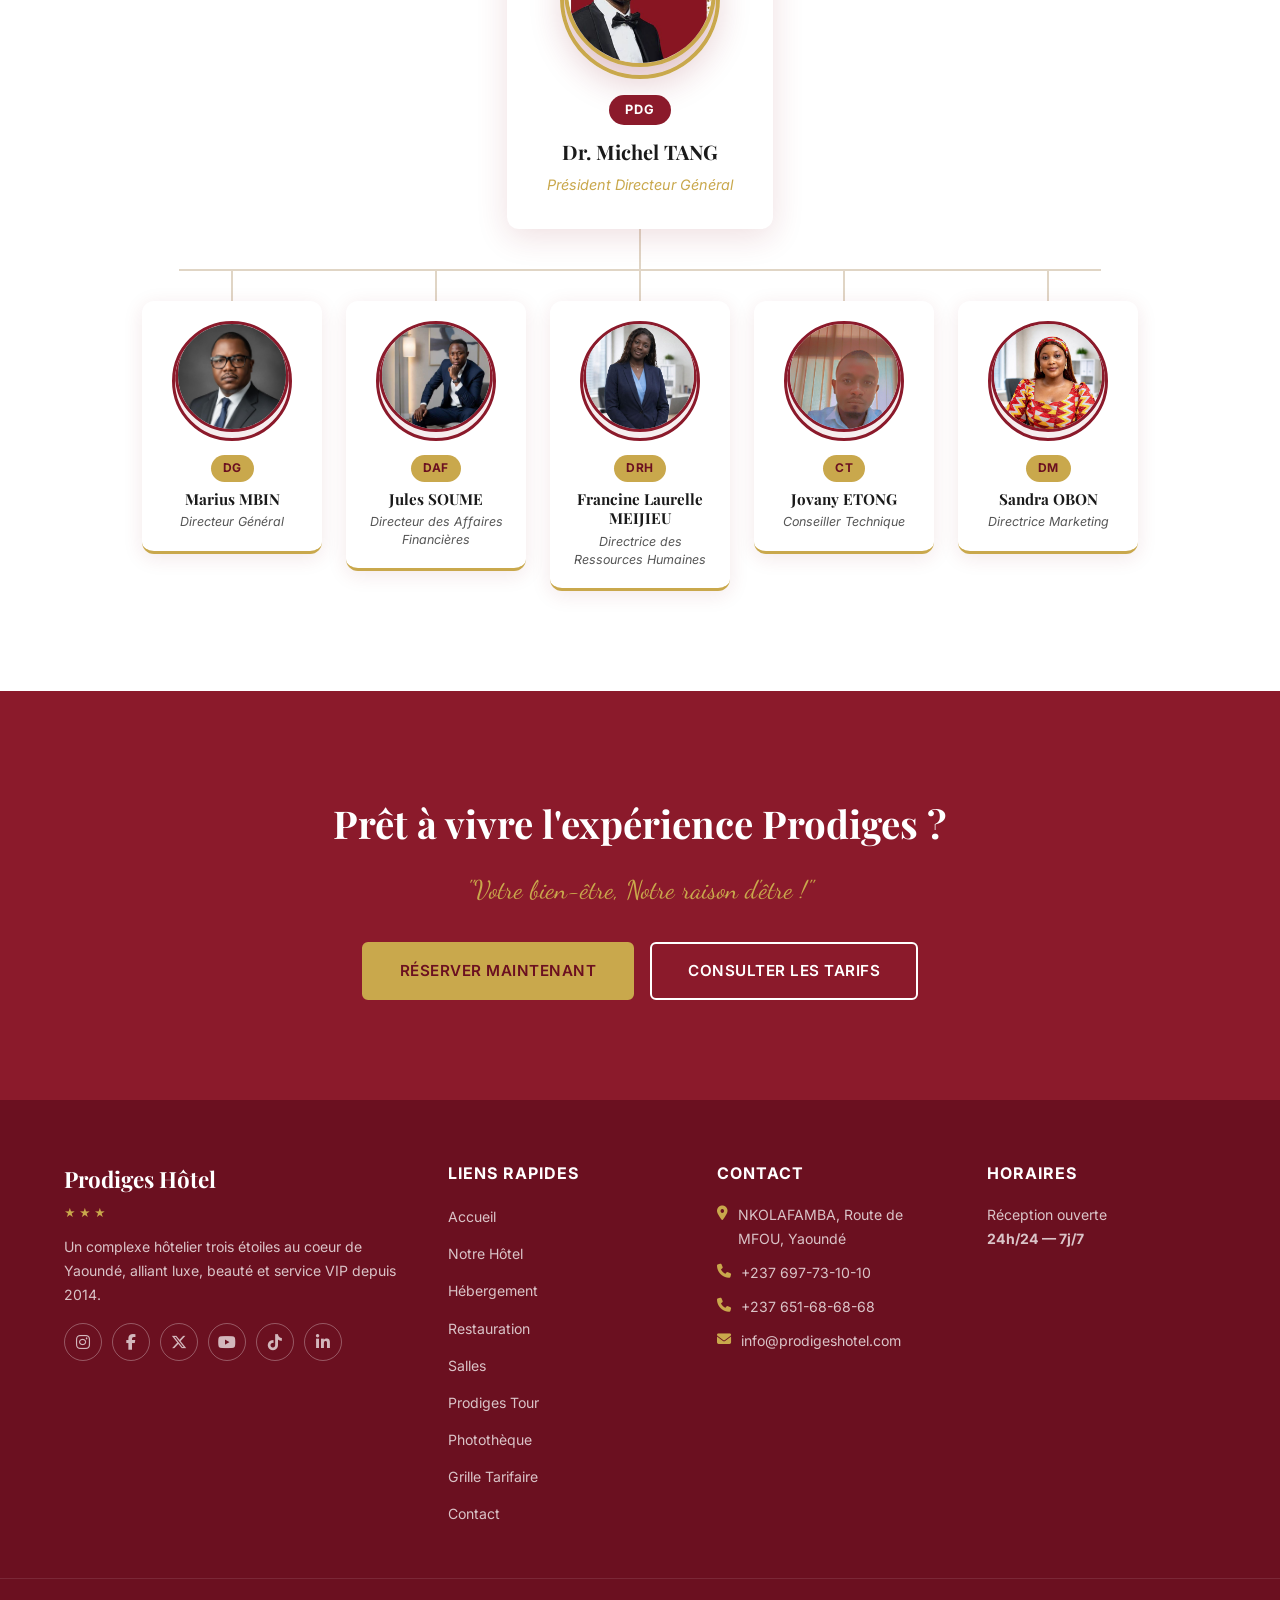
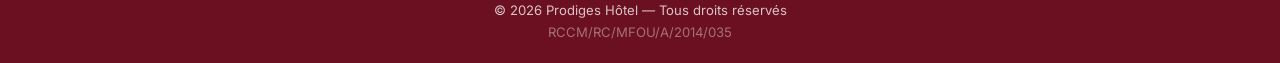
==== commit 2baaeeec: "fix: update social media links and add LinkedIn in footer across all pages - Instagram: updated to p" ====
--- a/index.html
+++ b/index.html
@@ -174,11 +174,12 @@
         <div class="footer-stars">★ ★ ★</div>
         <p>Un complexe hôtelier trois étoiles au coeur de Yaoundé, alliant luxe, beauté et service VIP depuis 2014.</p>
                 <div class="footer-social">
-          <a href="https://www.instagram.com/prodigeshotel" aria-label="Instagram" target="_blank" rel="noopener"><i class="fab fa-instagram"></i></a>
+          <a href="https://www.instagram.com/prodiges_hotel?igsh=MW0yanBkdGNseXp1ag==" aria-label="Instagram" target="_blank" rel="noopener"><i class="fab fa-instagram"></i></a>
           <a href="https://www.facebook.com/prodigeshotel" aria-label="Facebook" target="_blank" rel="noopener"><i class="fab fa-facebook-f"></i></a>
           <a href="https://x.com/prodigeshotel" aria-label="X" target="_blank" rel="noopener"><i class="fab fa-x-twitter"></i></a>
-          <a href="https://www.youtube.com/@prodigeshotel" aria-label="YouTube" target="_blank" rel="noopener"><i class="fab fa-youtube"></i></a>
-          <a href="https://www.tiktok.com/@prodigeshotel" aria-label="TikTok" target="_blank" rel="noopener"><i class="fab fa-tiktok"></i></a>
+          <a href="https://www.youtube.com/@Pedigesh%C3%B4tel" aria-label="YouTube" target="_blank" rel="noopener"><i class="fab fa-youtube"></i></a>
+          <a href="https://www.tiktok.com/@prodiges_hotel?_r=1&amp;_t=ZS-96UVyubA2lh" aria-label="TikTok" target="_blank" rel="noopener"><i class="fab fa-tiktok"></i></a>
+          <a href="https://www.linkedin.com/in/prodiges-h%C3%B4tel-5085303b6" aria-label="LinkedIn" target="_blank" rel="noopener"><i class="fab fa-linkedin-in"></i></a>
         </div>
       </div>
       <div class="footer-col">
@@ -261,13 +262,11 @@
             <label for="res-room">Type de chambre</label>
             <select id="res-room" name="room" required>
               <option value="">Sélectionnez</option>
-              <option value="eco-s">Chambre ECO (Eco S)</option>
-              <option value="eco-plus">Chambre ECO (ECO+)</option>
-              <option value="majestueuse-vip">Chambre majestueuse (VIP)</option>
-              <option value="majestueuse-vip-plus">Chambre majestueuse (VIP+)</option>
-              <option value="pmr">Chambre PMR</option>
-              <option value="ultra-spacieuse">Chambre ultra spacieuse</option>
-              <option value="suite-junior">Suite Junior</option>
+              <option value="eco">Chambre ECO</option>
+              <option value="vip">Chambre VIP</option>
+              <option value="gold">Chambre Gold</option>
+              <option value="jumeaux">Chambre Lits jumeaux</option>
+              <option value="wide">Chambre Wide ultra spacieuse</option>
               <option value="ministerielle">Suite Ministérielle</option>
               <option value="presidentielle">Suite Présidentielle</option>
             </select>
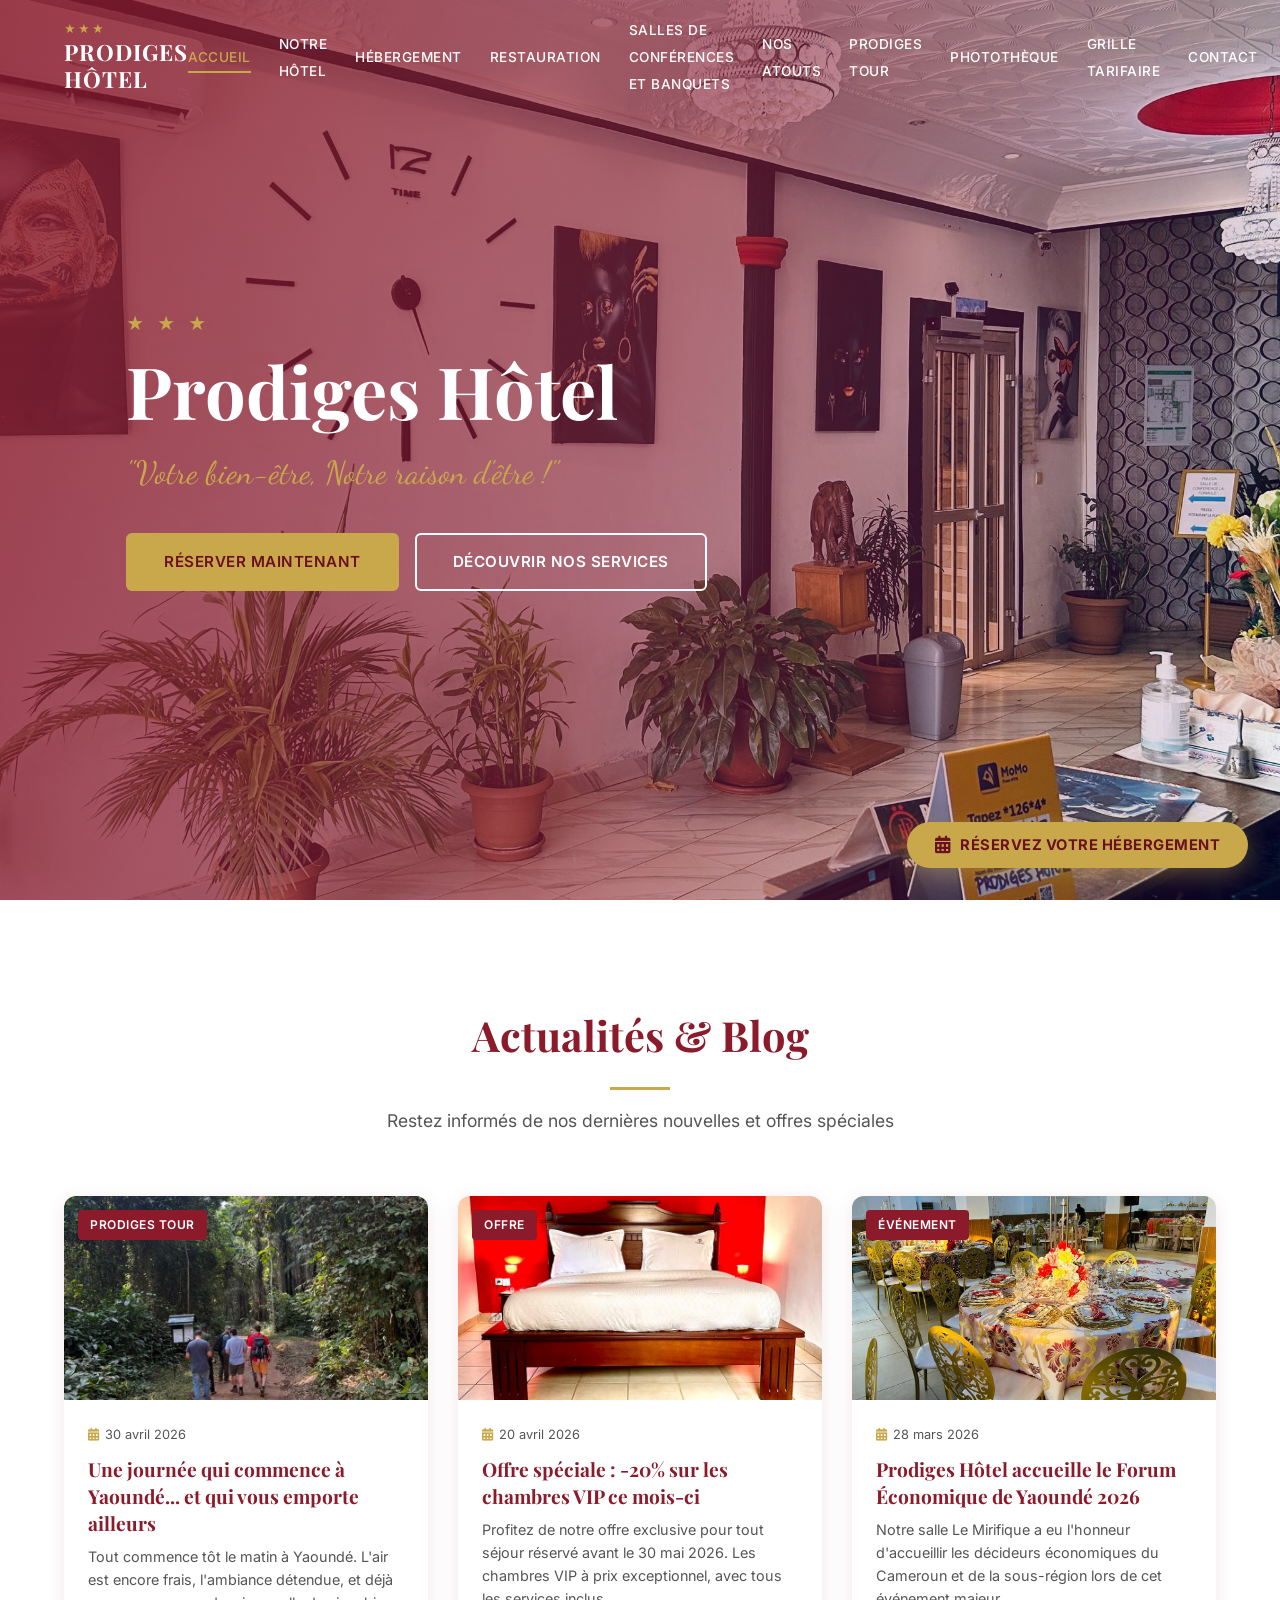
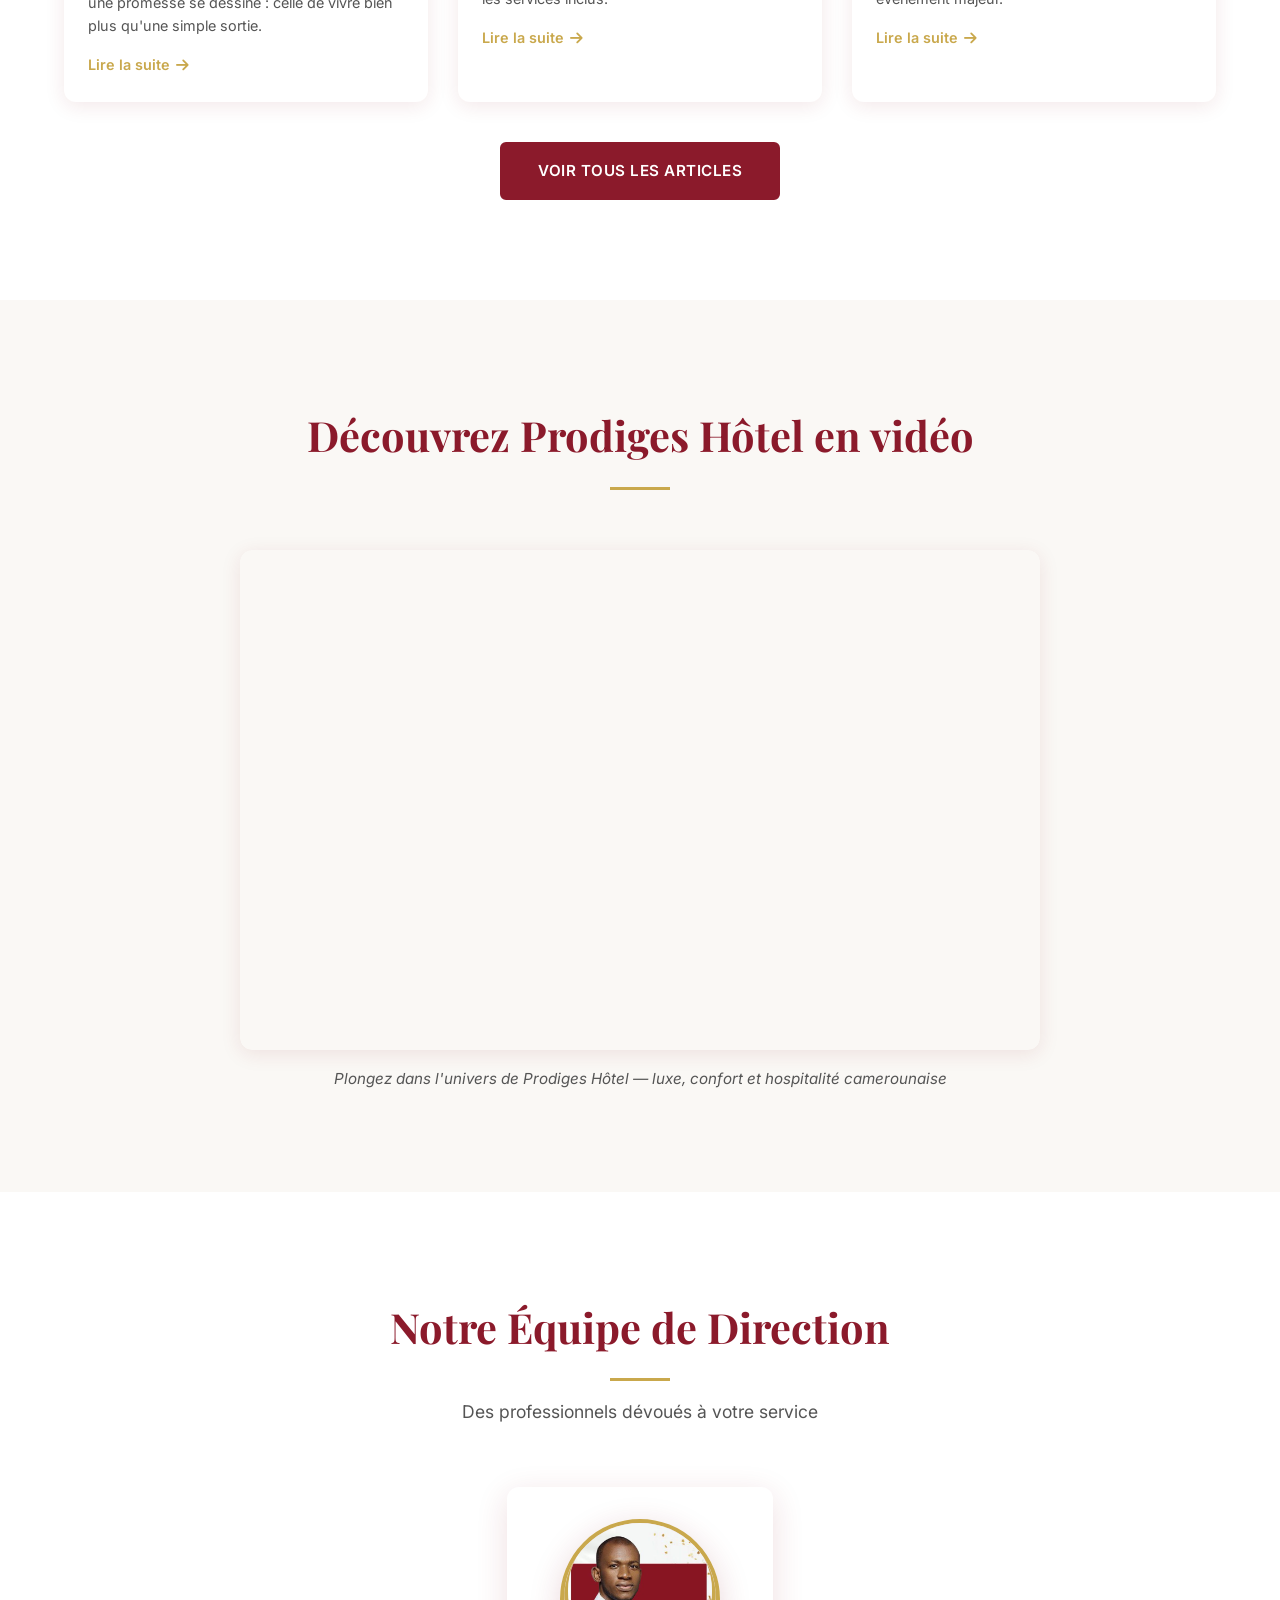
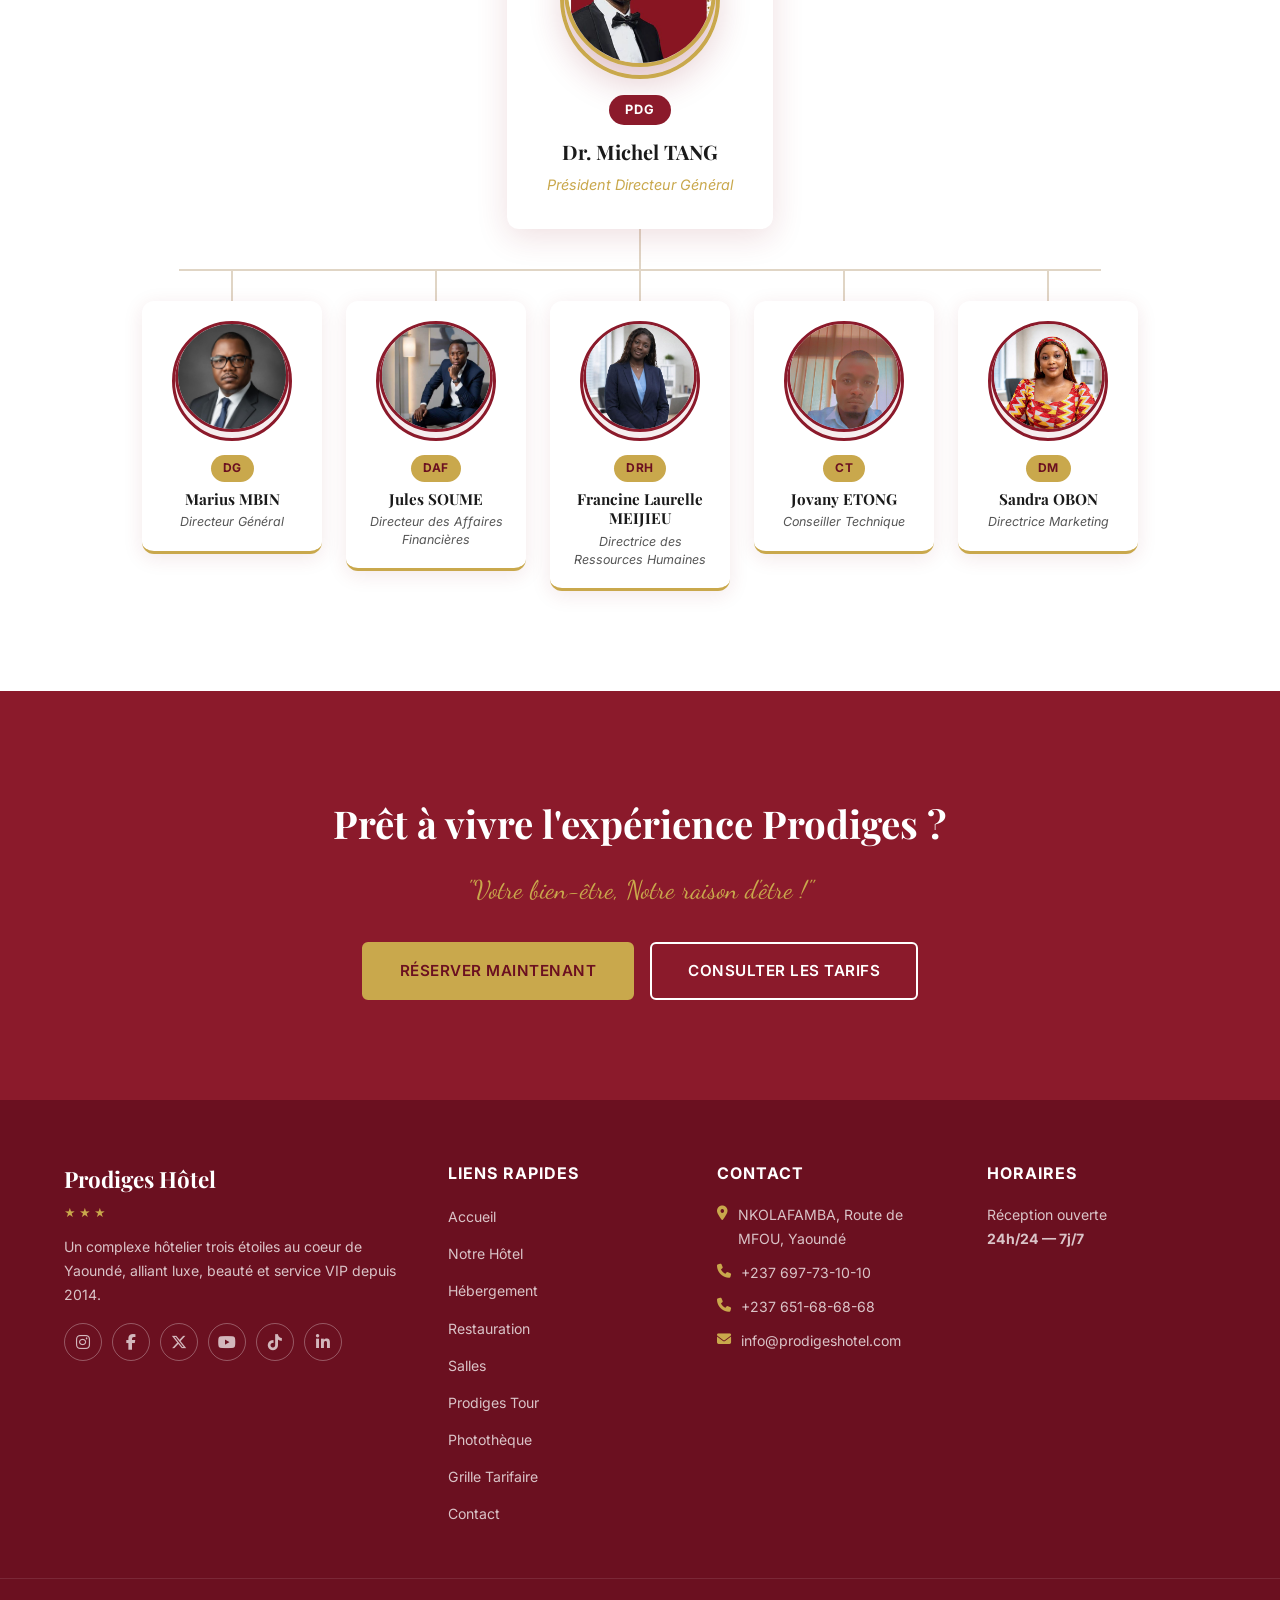
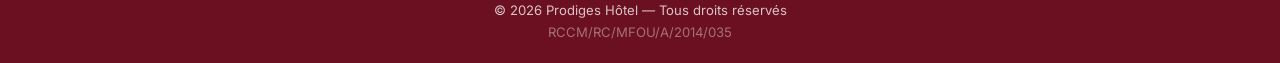
==== commit cbad7007: "fix: use correct blog-vip.jpeg path for VIP offer blog card in index.html https://claude.ai/code/ses" ====
--- a/index.html
+++ b/index.html
@@ -82,7 +82,7 @@
         <!-- Article 2 -->
         <article class="blog-card fade-in">
           <div class="blog-card-img">
-            <img src="images/hebergement/vip-1.jpeg" alt="Offre VIP" onerror="this.style.display='none';this.nextElementSibling.style.display='flex';">
+            <img src="images/blog-vip.jpeg" alt="Offre VIP" onerror="this.style.display='none';this.nextElementSibling.style.display='flex';">
             <div class="carousel-placeholder" style="display:none;min-height:200px;"><i class="fas fa-camera"></i><span>Photo bientôt disponible</span></div>
             <span class="blog-badge">Offre</span>
           </div>
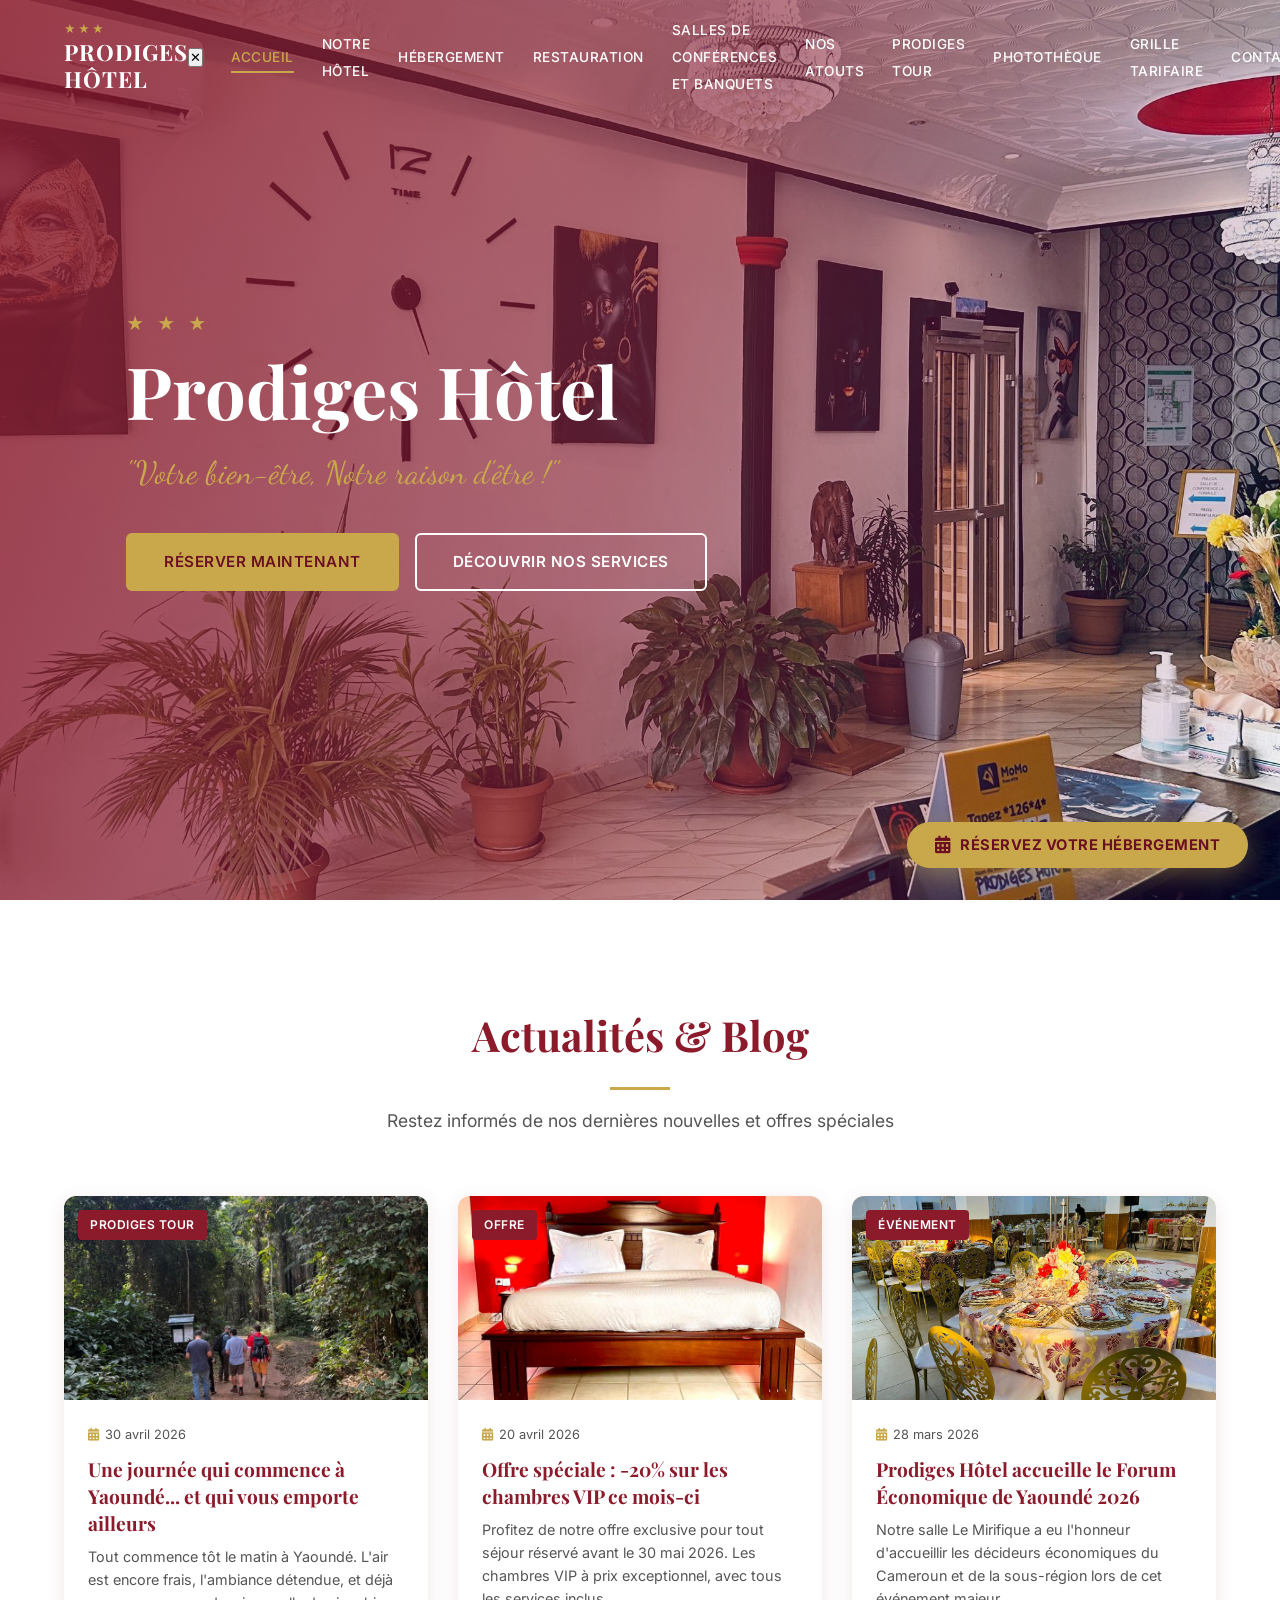
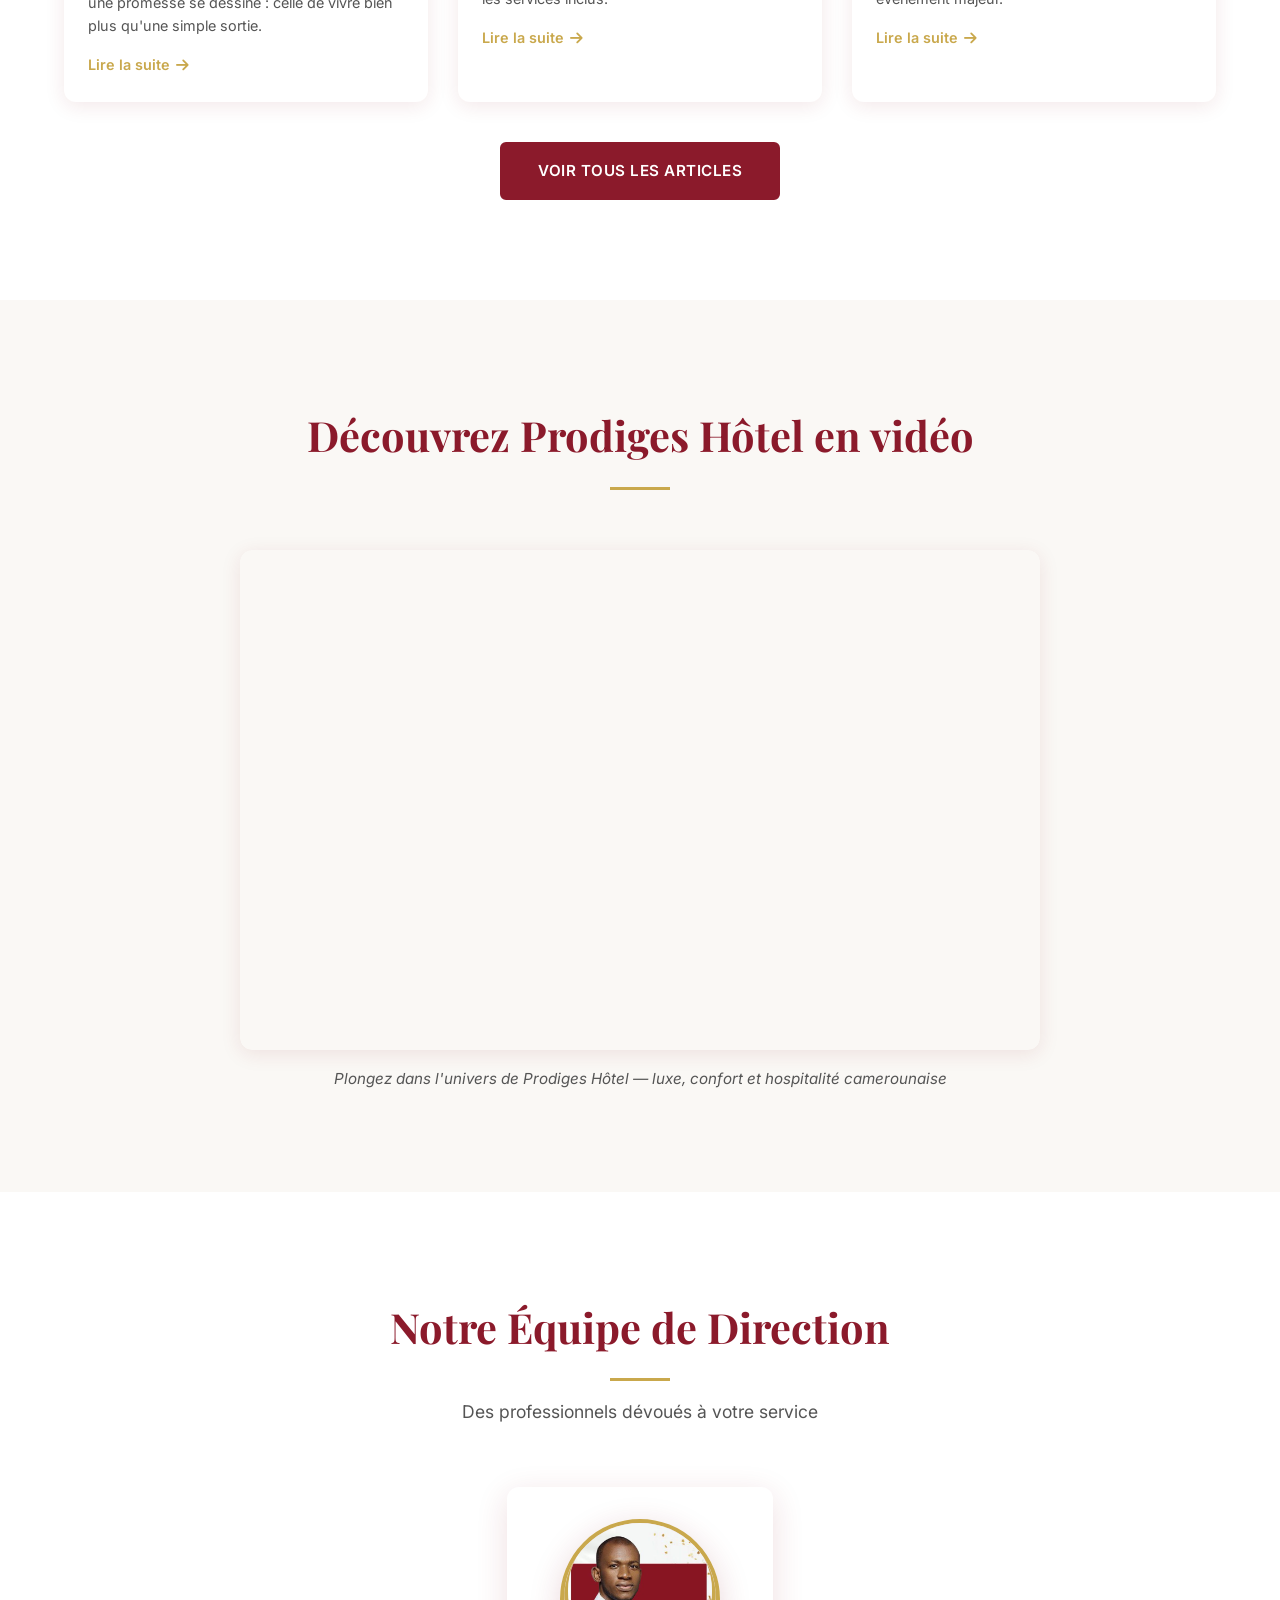
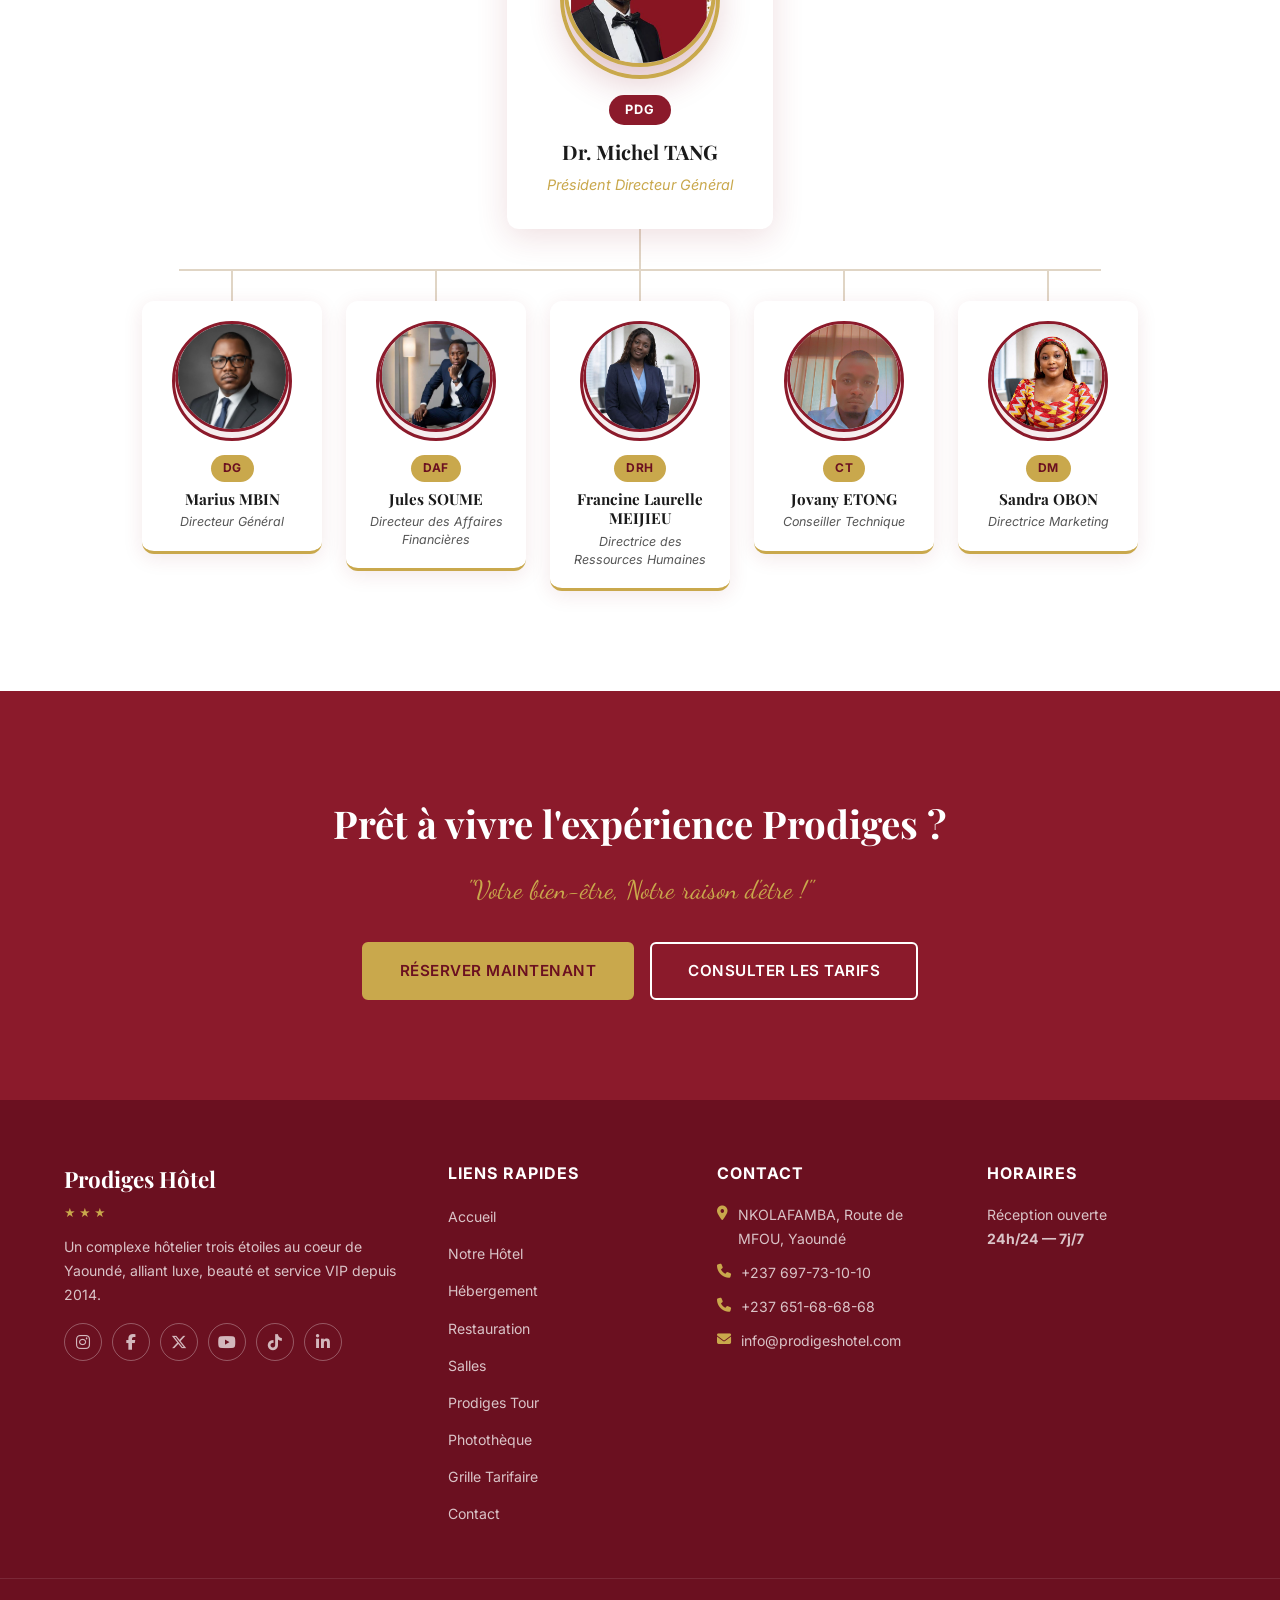
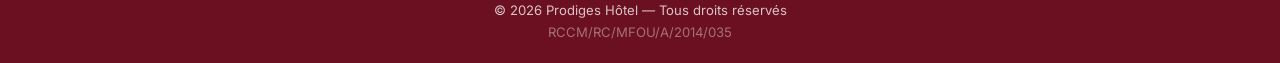
==== commit 317f4a8d: "fix: replace mobile menu close button with .close-menu-btn implementation - New .close-menu-btn clas" ====
--- a/index.html
+++ b/index.html
@@ -25,6 +25,7 @@
         <span></span><span></span><span></span>
       </button>
       <ul class="nav-links" id="nav-links">
+        <li class="close-menu-li"><button class="close-menu-btn" onclick="closeMenu()">✕</button></li>
         <li><a href="index.html" class="active">Accueil</a></li>
         <li><a href="notre-hotel.html">Notre Hôtel</a></li>
         <li><a href="hebergement.html">Hébergement</a></li>
@@ -38,6 +39,7 @@
       </ul>
     </div>
   </nav>
+  <div class="nav-overlay" id="nav-overlay"></div>
 
   <!-- Hero (conservé tel quel) -->
   <section id="hero">
--- a/style.css
+++ b/style.css
@@ -1704,7 +1704,48 @@
 
   .nav-links.active { right: 0; }
 
+  .close-menu-li {
+    position: static !important;
+    padding: 0 !important;
+    border: none !important;
+  }
+
+  .close-menu-btn {
+    position: absolute;
+    top: 15px;
+    right: 15px;
+    width: 44px;
+    height: 44px;
+    background: transparent;
+    border: 2px solid #C9A84C;
+    border-radius: 50%;
+    color: #C9A84C;
+    font-size: 20px;
+    cursor: pointer;
+    display: flex;
+    align-items: center;
+    justify-content: center;
+    z-index: 1000;
+  }
+
+  .nav-overlay {
+    display: none;
+    position: fixed;
+    top: 0;
+    left: 0;
+    width: 100%;
+    height: 100%;
+    background: rgba(0,0,0,0.5);
+    z-index: 9998;
+  }
+
+  .nav-overlay.active {
+    display: block;
+  }
+
   .nav-links > li {
+    position: relative;
+    z-index: 999;
     padding: 12px 0;
     border-bottom: 1px solid rgba(255,255,255,0.1);
   }
